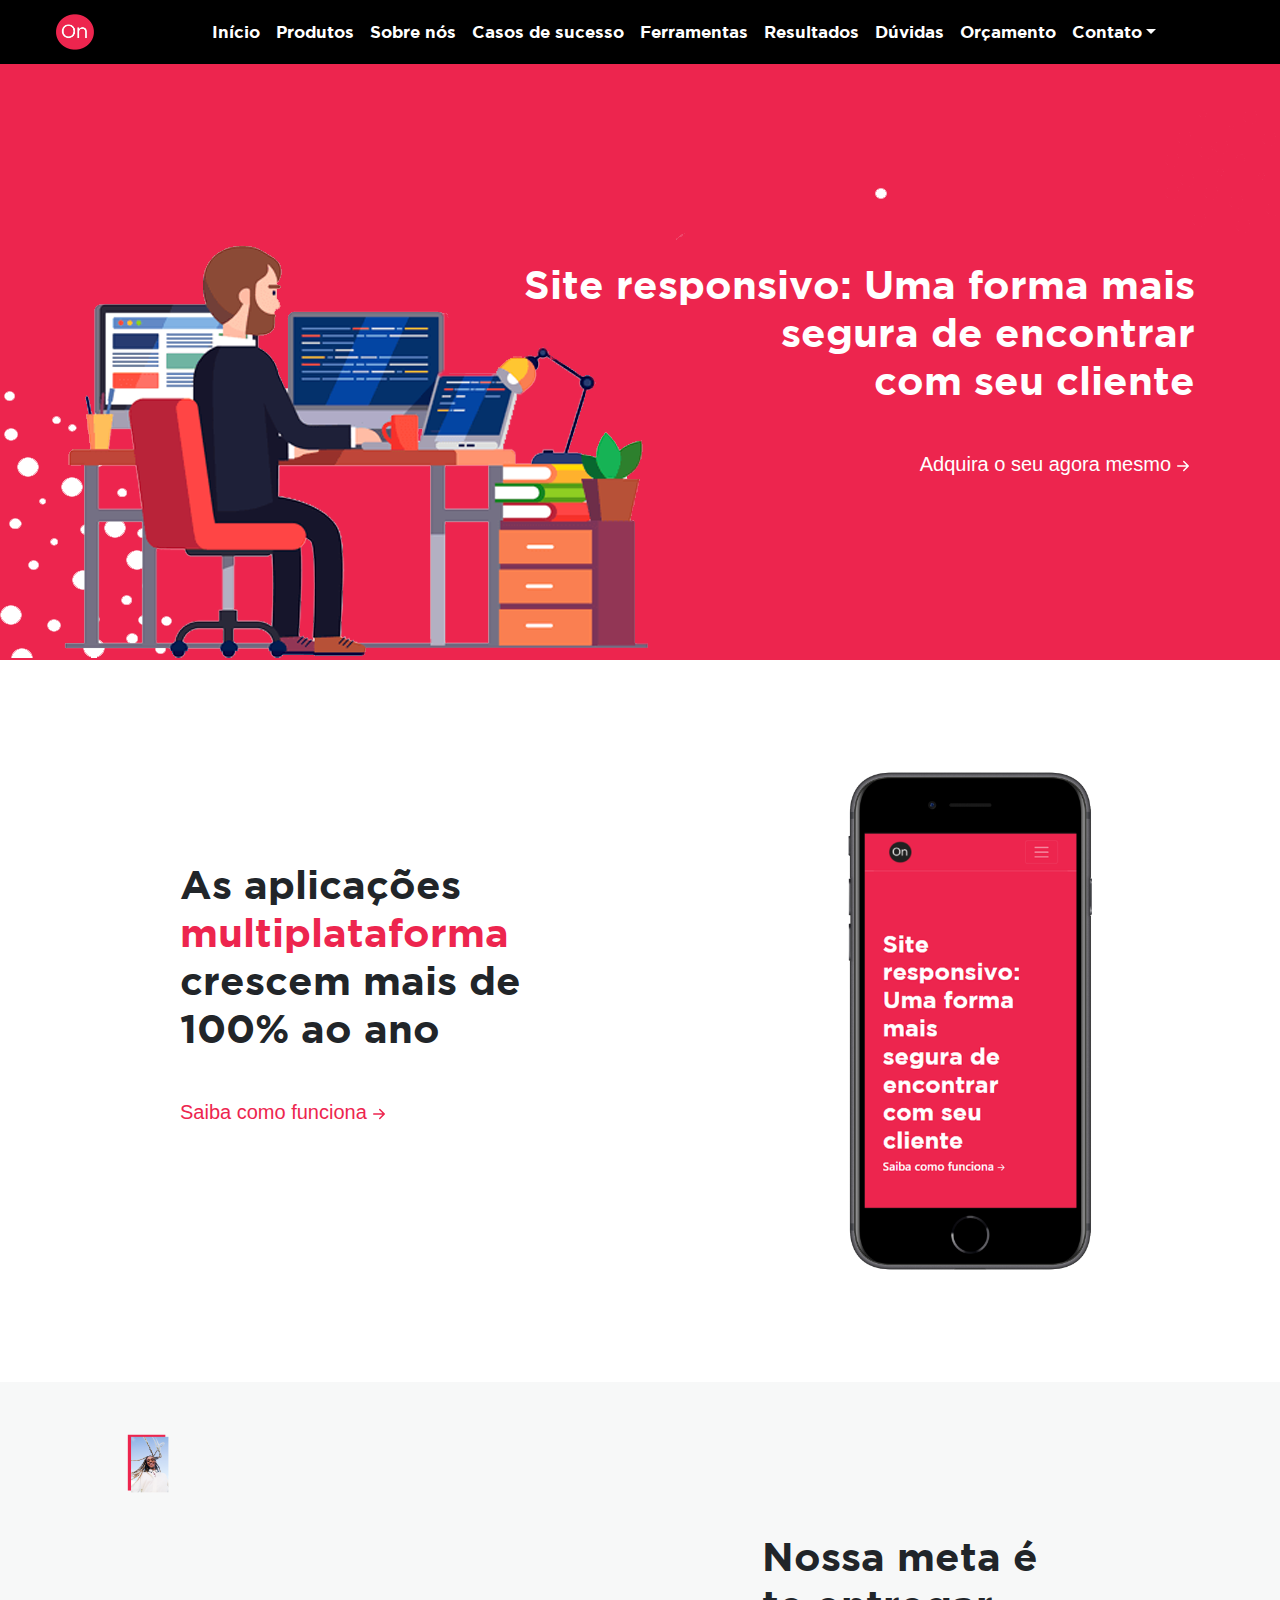
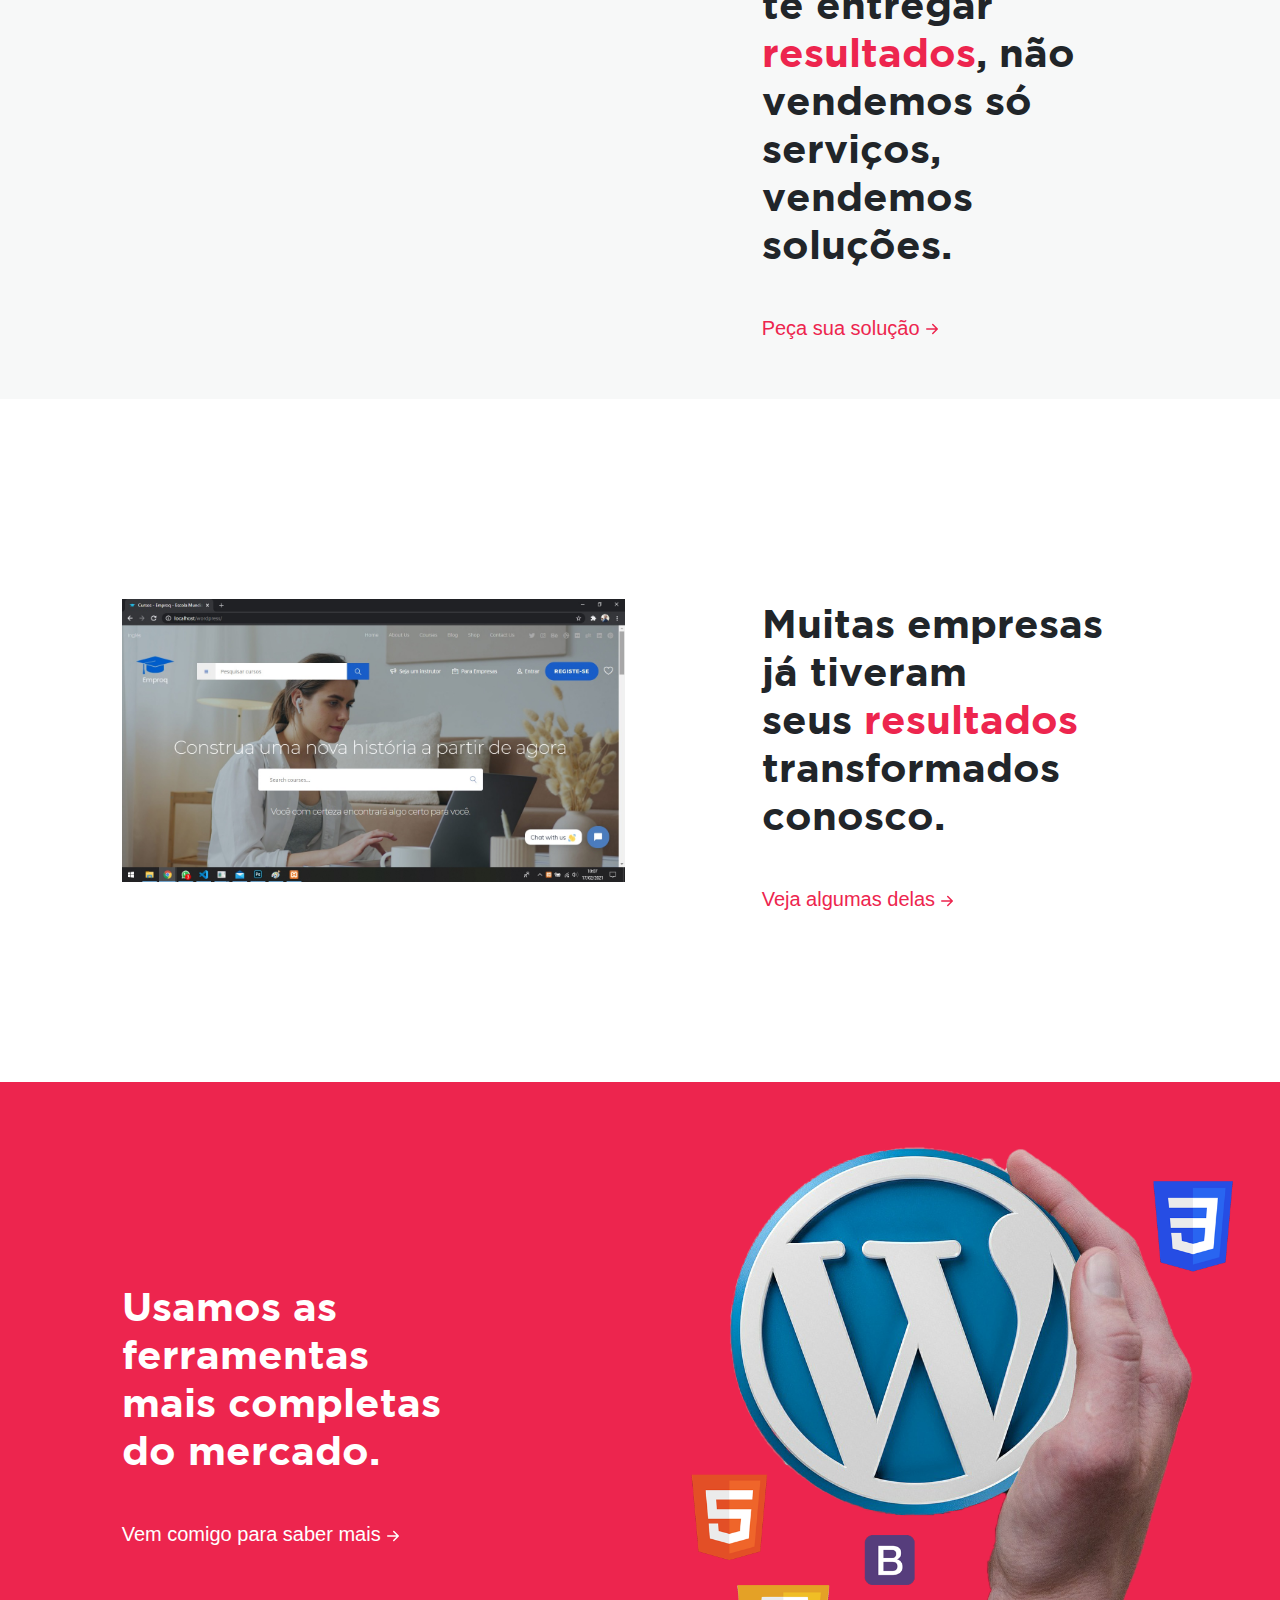
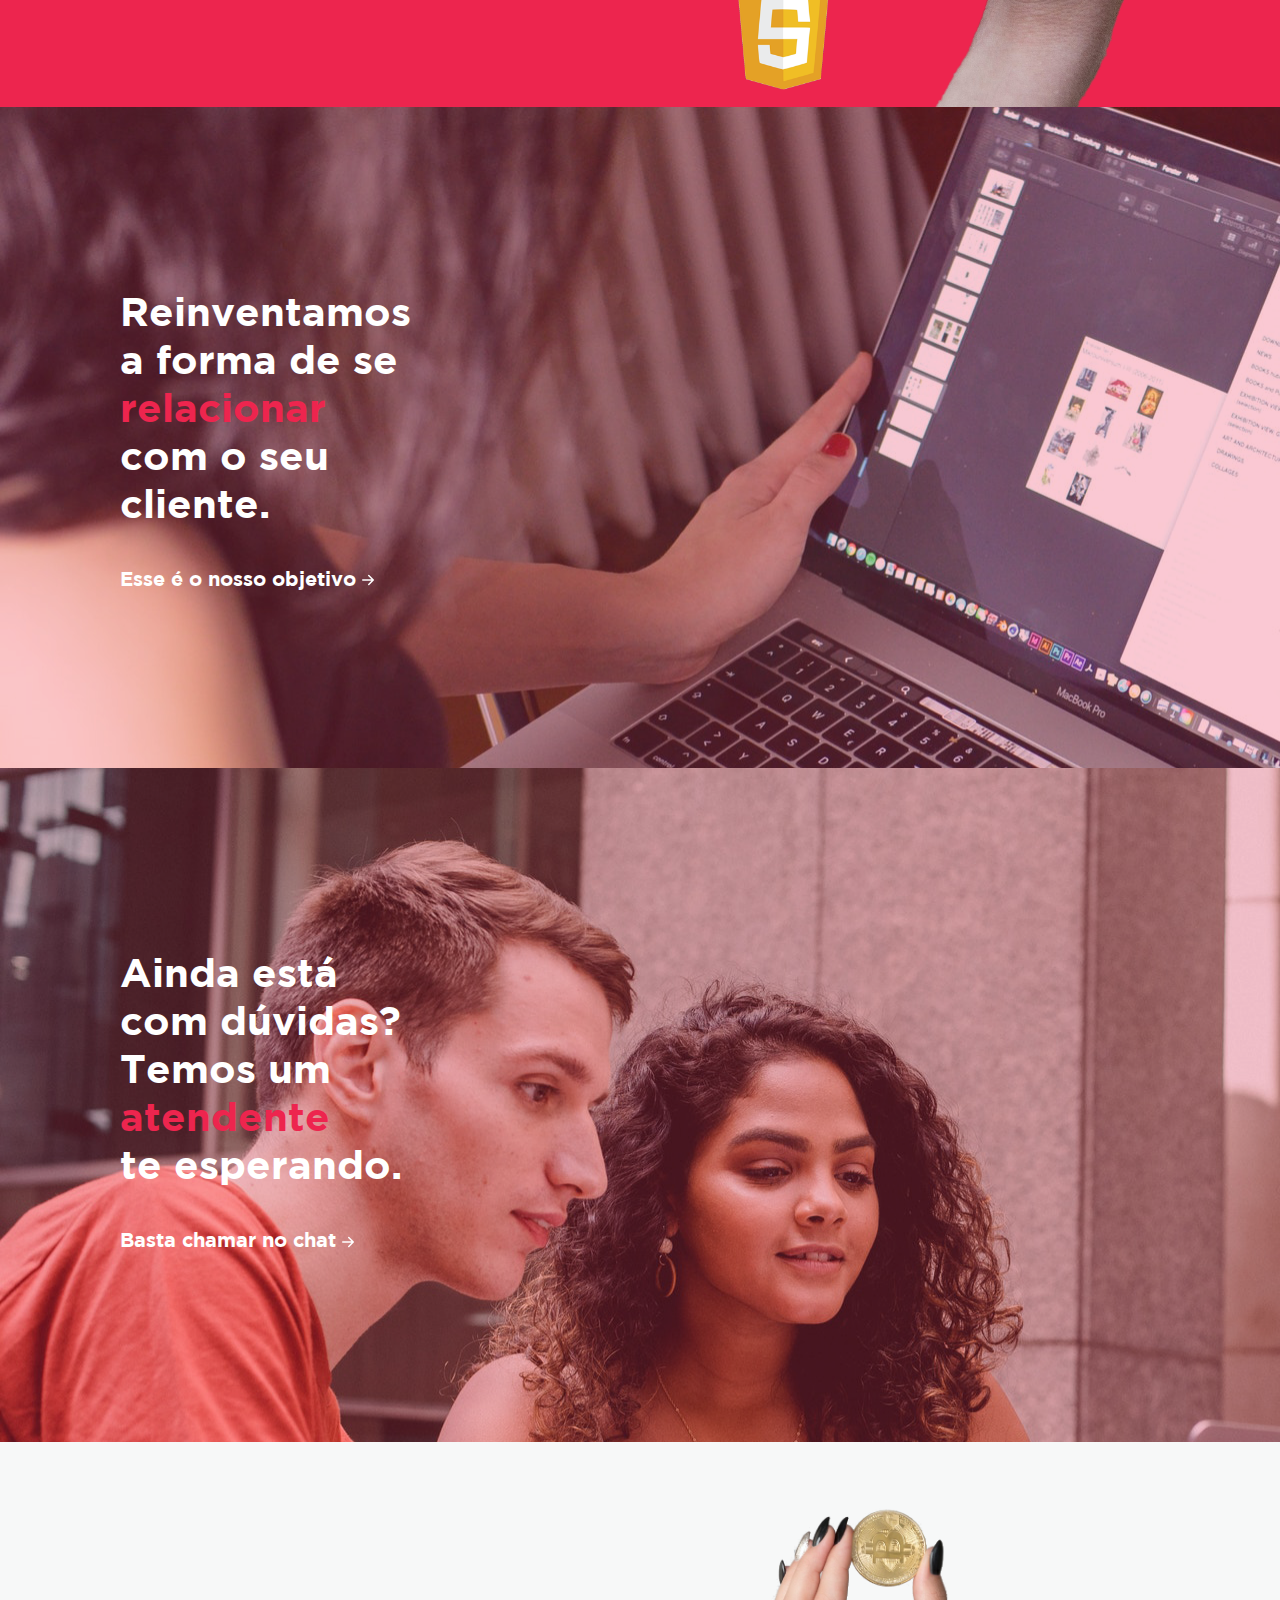
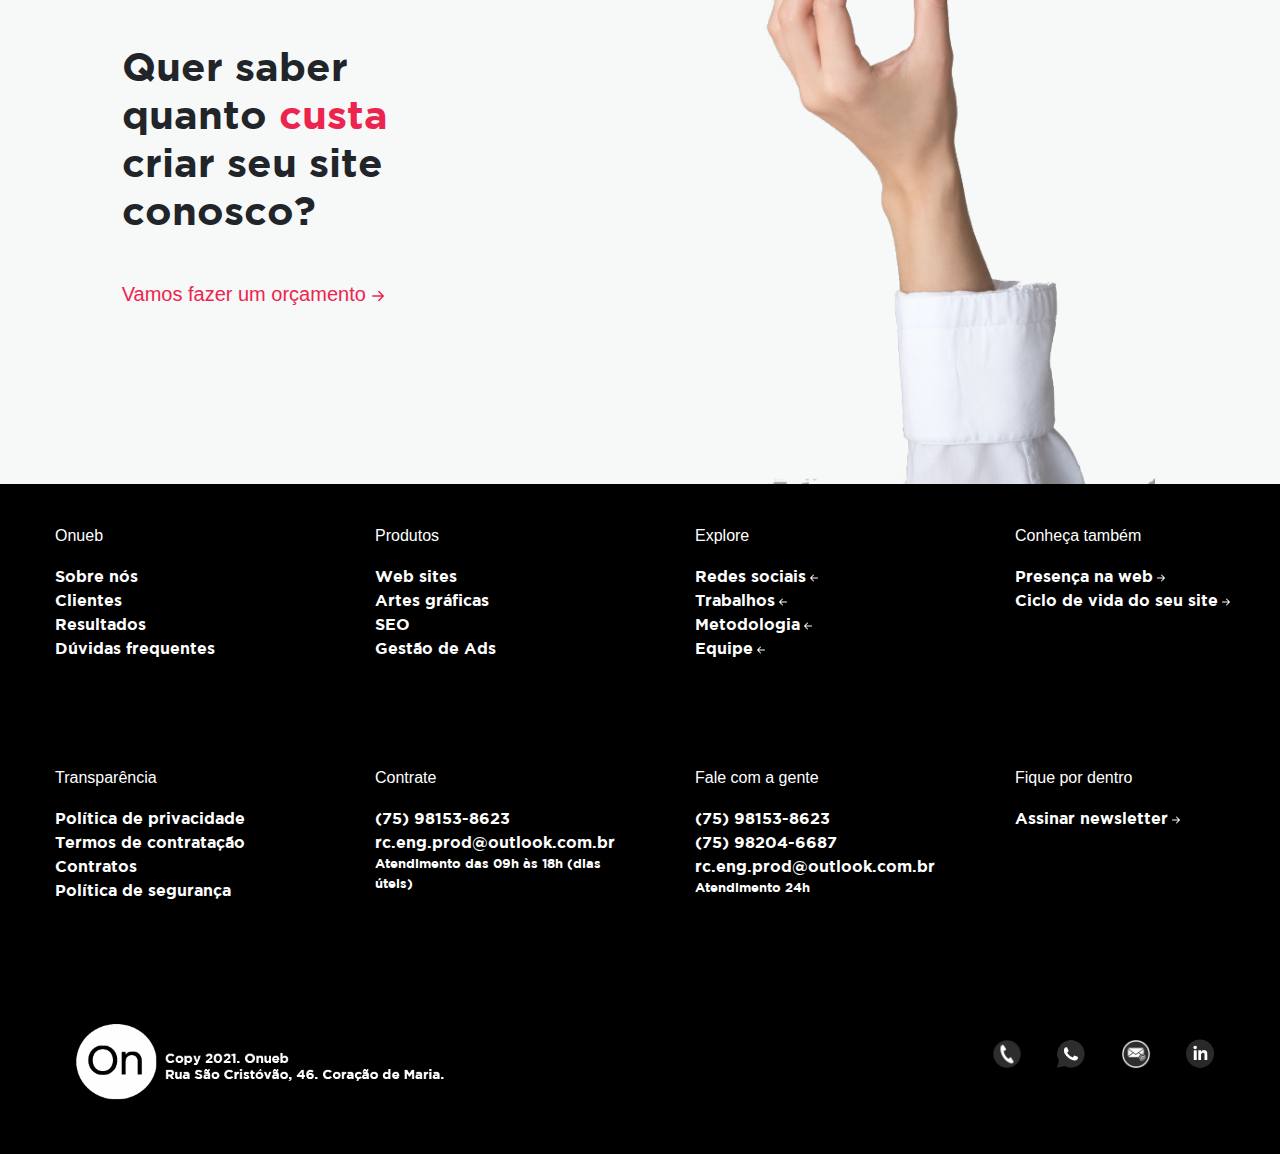
==== index.html @ 43d62073 "atua" ====
<!DOCTYPE html>
<html lang="pt-br">
<head>
        <title>Onueb</title>
        <link rel=icon href="imagens/fav.png" sizes="15x15"  type="image/png">
        <meta charset="utf-8">
        <!--Mobile-->
        <meta name="viewport" content="width=device-width, initial-scale=1">

        <!-- Latest compiled and minified CSS -->
        <link rel="stylesheet" href="https://maxcdn.bootstrapcdn.com/bootstrap/4.5.2/css/bootstrap.min.css">

        <!--For Font-Aswesome Icons-->
        <link rel="stylesheet" href="https://cdnj.cloudflare.com/ajax/libs/font-awesome/4.7.0/css/font-awesome.min.css">

        <!-- jQuery library -->
        <script src="https://ajax.googleapis.com/ajax/libs/jquery/3.5.1/jquery.min.js"></script>

        <!-- Popper JS -->
        <script src="https://cdnjs.cloudflare.com/ajax/libs/popper.js/1.16.0/umd/popper.min.js"></script>

        <!-- Latest compiled JavaScript -->
        <script src="https://maxcdn.bootstrapcdn.com/bootstrap/4.5.2/js/bootstrap.min.js"></script>

        <link rel="stylesheet" type="text/css" href="css/estilo.css">

        <script src="javascript/function.js"></script>
        
</head>
<header>
  <div id="divnav" class="container-fluid">
    <nav id="nav" class="navbar navbar-expand-sm fixed-top navbar-dark ">
        <a id="imglogo" class="navbar-brand" href="#"><img src="imagens/fav.png" width="38px" alt=""></a>
            <!--Recolhendo a barra. init-->
        <button class="navbar-toggler" type="button" data-toggle="collapse" data-target="#collapsibleNavbar">
            <span class="navbar-toggler-icon"></span>
          </button>
            <!--Recolhendo a barra. end-->
        <div class="collapse navbar-collapse" id="collapsibleNavbar">   
        <ul class="navbar-nav ml-auto" style="margin-right: 100px;">
                        <li id="link" class="nav-item active">
                          <a class="nav-link" href="index.html">Início</a>
                        </li>
                        <li class="nav-item ">
                          <a class="nav-link" href="#corpo2">Produtos</a>
                        </li>
                        <li class="nav-item">
                          <a class="nav-link" href="#meta">Sobre nós</a>
                        </li>
                        <li class="nav-item">
                          <a class="nav-link" href="#cases">Casos de sucesso</a>
                        </li>
                        <li class="nav-item">
                          <a class="nav-link" href="#ferramentas">Ferramentas</a>
                        </li>
                        <li class="nav-item">
                          <a class="nav-link" href="#corpo6">Resultados</a>
                        </li><li class="nav-item">
                          <a class="nav-link" href="#corpo7">Dúvidas</a>
                        </li>
                        <li class="nav-item">
                            <a class="nav-link" href="#corpo8">Orçamento</a>
                          </li>
                        <li class="nav-item dropdown">
                            <a class="nav-link dropdown-toggle" href="#" id="navbardrop" data-toggle="dropdown">Contato</a>
                            <div class="dropdown-menu">
                                <a class="dropdown-item" href="trabalhe.html" style="color: black;">Trabalhe Comigo</a>
                                <a class="dropdown-item" href="orcamento.html" style="color: black;">Faça um orçamento</a>
                                <a class="dropdown-item" href="newsletter.html" style="color: black;">Assinar Newsletter</a>
                            </div>
                        </li>
                      </ul> 
                   </div>
        </nav>
      </div>
</header>
<body>
  <div id="espaconav"></div>
<!--Corpo1-->
<div class="container-fluid" id="corpo1">
<div>
  <div class="container">
<h1>Site responsivo: Uma forma mais <br> segura de encontrar<br> com seu cliente</h1>
<a id="saiba" href="#"><h5 id="linkesc">Adquira o seu agora mesmo<svg xmlns="http://www.w3.org/2000/svg" width="24" height="24" fill="currentColor" class="bi bi-arrow-right-short" viewBox="0 0 16 16">
  <path fill-rule="evenodd" d="M4 8a.5.5 0 0 1 .5-.5h5.793L8.146 5.354a.5.5 0 1 1 .708-.708l3 3a.5.5 0 0 1 0 .708l-3 3a.5.5 0 0 1-.708-.708L10.293 8.5H4.5A.5.5 0 0 1 4 8z"/>
</svg></h5></a>
</div>
</div>
</div>
<!---corpo2-->
<div id="corpo2" class="container">
  <div class="row">
  <div class="col-sm-1"></div>
  <div class="col-sm-7">
    <h1 id="corpo2" >As aplicações<br><span id="multi"> multiplataforma</span><br> crescem mais de<br>  100% ao ano</h1>
    <a id="adquira" href="#"><h5 id="linkesc">Saiba como funciona<svg xmlns="http://www.w3.org/2000/svg" width="24" height="24" fill="currentColor" class="bi bi-arrow-right-short" viewBox="0 0 16 16">
      <path fill-rule="evenodd" d="M4 8a.5.5 0 0 1 .5-.5h5.793L8.146 5.354a.5.5 0 1 1 .708-.708l3 3a.5.5 0 0 1 0 .708l-3 3a.5.5 0 0 1-.708-.708L10.293 8.5H4.5A.5.5 0 0 1 4 8z"/>
    </svg></h5></a>
  </div>
  <div class="col-sm-3">
  <img id="cel" src="imagens/celular.png" class="img-fluid"  width="250px" alt="">
</div>
  <div class="col-sm-1"></div>
</div>
</div>

<!--corpo3-->
<div id="corpo3" class="container-fluid">
  <div id="meta">
  </div>
  <div class="row">
    <div class="col-sm-1"></div>
    <div class="col-sm-5"><img src="imagens/mulher.png" class="img-fluid" width="50 0px" alt=""></div>
    <div class="col-sm-1"></div>
    <div class="col-sm-4"><h1 id="corpo3">Nossa meta é <br>te entregar<br><span id="multi">resultados</span>, não<br> vendemos só<br> serviços,<br>  vendemos<br> soluções.</h1>
    
      <a id="adquira" href="orcamento.html"><h5 id="linkesc">Peça sua solução<svg xmlns="http://www.w3.org/2000/svg" width="24" height="24" fill="currentColor" class="bi bi-arrow-right-short" viewBox="0 0 16 16">
        <path fill-rule="evenodd" d="M4 8a.5.5 0 0 1 .5-.5h5.793L8.146 5.354a.5.5 0 1 1 .708-.708l3 3a.5.5 0 0 1 0 .708l-3 3a.5.5 0 0 1-.708-.708L10.293 8.5H4.5A.5.5 0 0 1 4 8z"/>
      </svg></h5></a></div>

    <div class="col-sm-1"></div>
  </div>

</div>

<!---Corpo4-->
<div id="cases" class="container-fluid">
  <div class="row">
    <div class="col-sm-1"></div>
    <div class="col-sm-5"><img id="site1" src="imagens/site3.jpg" class="img-fluid" alt=""></div>
    <div class="col-sm-1"></div>
    <div class="col-sm-5"><h1 id="corpo3">Muitas empresas<br>já tiveram<br>seus <span id="multi">resultados</span><br> transformados<br> conosco.<br></h1>
    
      <a id="adquira" href="#"><h5 id="linkesc">Veja algumas delas<svg xmlns="http://www.w3.org/2000/svg" width="24" height="24" fill="currentColor" class="bi bi-arrow-right-short" viewBox="0 0 16 16">
        <path fill-rule="evenodd" d="M4 8a.5.5 0 0 1 .5-.5h5.793L8.146 5.354a.5.5 0 1 1 .708-.708l3 3a.5.5 0 0 1 0 .708l-3 3a.5.5 0 0 1-.708-.708L10.293 8.5H4.5A.5.5 0 0 1 4 8z"/>
      </svg></h5></a></div>
    
  </div>
</div>

<!---Corpo5-->

<div id="ferramentas" class="container-fluid">
  <div class="row">
    <div class="col-sm-1"></div>
    <div class="col-sm-4"><h1 id="ferr">Usamos as<br>ferramentas<br>mais <span id="completas">completas</span><br> do mercado.<br> </h1>
    
      <a id="conhecer" href="#"><h5 id="linkesc">Vem comigo para saber mais<svg xmlns="http://www.w3.org/2000/svg" width="24" height="24" fill="currentColor" class="bi bi-arrow-right-short" viewBox="0 0 16 16">
        <path fill-rule="evenodd" d="M4 8a.5.5 0 0 1 .5-.5h5.793L8.146 5.354a.5.5 0 1 1 .708-.708l3 3a.5.5 0 0 1 0 .708l-3 3a.5.5 0 0 1-.708-.708L10.293 8.5H4.5A.5.5 0 0 1 4 8z"/>
      </svg></h5></a></div>
    <div class="col-sm-1"></div>
    <div class="col-sm-6"><img id="word" src="imagens/wordpress.png" class="img-fluid" alt=""></div>
  </div>
</div>

<!--Corpo6-->
<div id="corpo6" class="container-fluid">
  <div class="col-sm-3"></div>
    <div class="col-sm-4"><h1 id="rec">Reinventamos<br>a forma de se<br> <span id="rel">relacionar</span><br> com o seu<br>cliente. <br>
      <a  id="conhecer" href="#"><h5 id="linkesc">Esse é o nosso objetivo<svg xmlns="http://www.w3.org/2000/svg" width="24" height="24" fill="currentColor" class="bi bi-arrow-right-short" viewBox="0 0 16 16">
        <path fill-rule="evenodd" d="M4 8a.5.5 0 0 1 .5-.5h5.793L8.146 5.354a.5.5 0 1 1 .708-.708l3 3a.5.5 0 0 1 0 .708l-3 3a.5.5 0 0 1-.708-.708L10.293 8.5H4.5A.5.5 0 0 1 4 8z"/>
      </svg></h5></a></h1></div>
     <div class="col-sm-1"></div>
      <div class="col-sm-4"></div>

</div>

<!---Corpo7-->
<div id="corpo7" class="container-fluid">
  <div class="col-sm-3"></div>
    <div class="col-sm-4"><h1 id="rec">Ainda está<br>com dúvidas?<br>Temos um <span id="rel">atendente</span><br> te esperando.<br>
      <a  id="conhecer" href="#"><h5 id="linkesc">Basta chamar no chat<svg xmlns="http://www.w3.org/2000/svg" width="24" height="24" fill="currentColor" class="bi bi-arrow-right-short" viewBox="0 0 16 16">
        <path fill-rule="evenodd" d="M4 8a.5.5 0 0 1 .5-.5h5.793L8.146 5.354a.5.5 0 1 1 .708-.708l3 3a.5.5 0 0 1 0 .708l-3 3a.5.5 0 0 1-.708-.708L10.293 8.5H4.5A.5.5 0 0 1 4 8z"/>
      </svg></h5></a></h1></div>
     <div class="col-sm-1"></div>
      <div class="col-sm-4"></div>

</div>

<!--corpo8-->
<div id="corpo8" class="container-fluid">
  <div class="row">
  <div class="col-sm-1"></div>
  <div class="col-sm-5">
    <h1 id="corpo2">Quer saber<br>quanto <span id="multi"> custa</span><br> criar seu site<br>  conosco?</h1>
    <a id="adquira" href="orcam.html"><h5 id="linkesc">Vamos fazer um orçamento<svg xmlns="http://www.w3.org/2000/svg" width="24" height="24" fill="currentColor" class="bi bi-arrow-right-short" viewBox="0 0 16 16">
      <path fill-rule="evenodd" d="M4 8a.5.5 0 0 1 .5-.5h5.793L8.146 5.354a.5.5 0 1 1 .708-.708l3 3a.5.5 0 0 1 0 .708l-3 3a.5.5 0 0 1-.708-.708L10.293 8.5H4.5A.5.5 0 0 1 4 8z"/>
    </svg></h5></a>
  </div>
  <div class="col-sm-5">
  <img id="orc" src="imagens/orcamento.png" class="img-fluid" width="500px" alt="">
</div>
  <div class="col-sm-1"></div>
</div>
</div>

<!---Footer-->
<div id="list1" class="container-fluid">
  <div class="row">
    <div class="col-sm-3">
      <p>Onueb</p>
      <ul id="listfooter">
        <li>Sobre nós</li>
        <li>Clientes</li>
        <li>Resultados</li>
        <li>Dúvidas frequentes</li>
      </ul>
    </div>
    <div class="col-sm-3">
      <p>Produtos</p>
      <ul id="listfooter">
        <li>Web sites</li>
        <li>Artes gráficas</li>
        <li>SEO</li>
        <li>Gestão de Ads</li>
      </ul>
    </div>
    <div class="col-sm-3">
      <p>Explore</p>
      <ul id="listfooter">
        <li>Redes sociais<svg xmlns="http://www.w3.org/2000/svg" width="16" height="16" fill="currentColor" class="bi bi-arrow-left-short" viewBox="0 0 16 16">
          <path fill-rule="evenodd" d="M12 8a.5.5 0 0 1-.5.5H5.707l2.147 2.146a.5.5 0 0 1-.708.708l-3-3a.5.5 0 0 1 0-.708l3-3a.5.5 0 1 1 .708.708L5.707 7.5H11.5a.5.5 0 0 1 .5.5z"/>
        </svg></li>
        <li>Trabalhos<svg xmlns="http://www.w3.org/2000/svg" width="16" height="16" fill="currentColor" class="bi bi-arrow-left-short" viewBox="0 0 16 16">
          <path fill-rule="evenodd" d="M12 8a.5.5 0 0 1-.5.5H5.707l2.147 2.146a.5.5 0 0 1-.708.708l-3-3a.5.5 0 0 1 0-.708l3-3a.5.5 0 1 1 .708.708L5.707 7.5H11.5a.5.5 0 0 1 .5.5z"/>
        </svg></li>
        <li>Metodologia<svg xmlns="http://www.w3.org/2000/svg" width="16" height="16" fill="currentColor" class="bi bi-arrow-left-short" viewBox="0 0 16 16">
          <path fill-rule="evenodd" d="M12 8a.5.5 0 0 1-.5.5H5.707l2.147 2.146a.5.5 0 0 1-.708.708l-3-3a.5.5 0 0 1 0-.708l3-3a.5.5 0 1 1 .708.708L5.707 7.5H11.5a.5.5 0 0 1 .5.5z"/>
        </svg></li>
        <li>Equipe<svg xmlns="http://www.w3.org/2000/svg" width="16" height="16" fill="currentColor" class="bi bi-arrow-left-short" viewBox="0 0 16 16">
          <path fill-rule="evenodd" d="M12 8a.5.5 0 0 1-.5.5H5.707l2.147 2.146a.5.5 0 0 1-.708.708l-3-3a.5.5 0 0 1 0-.708l3-3a.5.5 0 1 1 .708.708L5.707 7.5H11.5a.5.5 0 0 1 .5.5z"/>
        </svg></li>
      </ul>
    </div>
    <div class="col-sm-3">
      <p>Conheça também</p>
      <ul id="listfooter">
        <li>Presença na web<svg xmlns="http://www.w3.org/2000/svg" width="16" height="16" fill="currentColor" class="bi bi-arrow-right-short" viewBox="0 0 16 16">
          <path fill-rule="evenodd" d="M4 8a.5.5 0 0 1 .5-.5h5.793L8.146 5.354a.5.5 0 1 1 .708-.708l3 3a.5.5 0 0 1 0 .708l-3 3a.5.5 0 0 1-.708-.708L10.293 8.5H4.5A.5.5 0 0 1 4 8z"/>
        </svg></li>
        <li>Ciclo de vida do seu site<svg xmlns="http://www.w3.org/2000/svg" width="16" height="16" fill="currentColor" class="bi bi-arrow-right-short" viewBox="0 0 16 16">
          <path fill-rule="evenodd" d="M4 8a.5.5 0 0 1 .5-.5h5.793L8.146 5.354a.5.5 0 1 1 .708-.708l3 3a.5.5 0 0 1 0 .708l-3 3a.5.5 0 0 1-.708-.708L10.293 8.5H4.5A.5.5 0 0 1 4 8z"/>
        </svg></li>

      </ul>
    </div>
  </div>
</div>

<div id="list1" class="container-fluid">
  <div class="row">
    <div class="col-sm-3">
      <p>Transparência</p>
      <ul id="listfooter">
        <li>Política de privacidade</li>
        <li>Termos de contratação</li>
        <li>Contratos</li>
        <li>Política de segurança</li>
      </ul>
    </div>
    <div class="col-sm-3">
      <p>Contrate</p>
      <ul id="listfooter">
        <li>(75) 98153-8623</li>
        <li>rc.eng.prod@outlook.com.br</li>
        <li id="atendimento">Atendimento das 09h às 18h (dias úteis)</li>

      </ul>
    </div>
    <div class="col-sm-3">
      <p>Fale com a gente</p>
      <ul id="listfooter">
        <li>(75) 98153-8623</li>
        <li>(75) 98204-6687</li>
        <li>rc.eng.prod@outlook.com.br</li>
        <li id="atendimento">Atendimento 24h</li>
      </ul>
    </div>
    <div class="col-sm-3">
      <p>Fique por dentro</p>
      <ul id="listfooter">
        <li>Assinar newsletter<svg xmlns="http://www.w3.org/2000/svg" width="16" height="16" fill="currentColor" class="bi bi-arrow-right-short" viewBox="0 0 16 16">
          <path fill-rule="evenodd" d="M4 8a.5.5 0 0 1 .5-.5h5.793L8.146 5.354a.5.5 0 1 1 .708-.708l3 3a.5.5 0 0 1 0 .708l-3 3a.5.5 0 0 1-.708-.708L10.293 8.5H4.5A.5.5 0 0 1 4 8z"/>
        </svg></li>
      </ul>
    </div>
  </div>
</div>
<div style="height: 0.2px;"></div>

<div id="copy" class="container-fluid">
  <div class="row">
  <div class="col-sm-6">
  <img id="logof" src="imagens/logof.png" class="img-fluid" width="400px" alt="">
  </div>
  <div id="redes" class="col-sm-6">
    <img src="imagens/telefone.png" class="img-fluid" width="30px" alt="">
    <img src="imagens/whats.png" class="img-fluid" width="30px" alt="">
    <img src="imagens/email.png" class="img-fluid" width="30px" alt="">
    <img id="linked" src="imagens/linked.png" class="img-fluid" width="30px" alt="">
  </div>
</div>
</div>

</body>
</html>
---- css/estilo.css ----
@font-face {
    font-family: GOTHAM;
     src: url(../fonte/GOTHAM.TTF);
 }

 h2{
     font-family: GOTHAM;
 }
 h1{
     font-family: GOTHAM;
 }

 li{
     font-family: GOTHAM;
     list-style-type: none;
 }

 @media (min-width: 1001px){

body{
    margin-top: 60px;
}

#divnav{
    background-color: #000000;
}

nav{
    background-color: #000000;
}

#nav a{
    color:white;
    font-size: 17px;
    font-family: GOTHAM;
}

a#imglogo{
    padding-left: 40px;
}

#corpo1{
    background-image: url(../imagens/capa.png);
    width: 100%;
    height: 100%;
    background-color: #ED254E;
    background-repeat: no-repeat;
}

div #seta{
    text-align: center;
    padding-top: 200px;
}

#corpo1 h1 {
    text-align: right;
    padding-top: 200px;
    color:white;
    font-family: GOTHAM;
}

#corpo1 h5 {
    text-align: right;
    color: white;
}

#corpo1{
    height: 600px;
}

a#saiba{
    text-decoration: none;
}

h1#corpo2{
    margin-top: 200px;
}

img#cel{
    padding-top: 100px;
    padding-bottom: 100px;
}

span#multi{
    color: #ED254E;
}

a#adquira{
    text-decoration: none;
    color: #ED254E;
}

div#meta{
    text-align: center;
    padding-top: 50px;
}

div#corpo3{
    background-color: rgba(230, 231, 231, 0.300);
    padding-bottom: 50px;
}

h1#corpo3{
    margin-top: 100px;
}

img#site1{
    margin-top: 100px;
    margin-bottom: 100px;
}

div#cases{
    padding-top: 100px;
    padding-bottom: 100px;
}

#ferramentas{
    background-color: #ED254E;
}

h1#ferr{
    color: white;
    margin-top: 200px;
}

a#conhecer{
    color: white;
    padding-top: 5px;
}

img#word{
    padding-top: 40px;
}

div#corpo6{
    background-image: url(../imagens/usuario.png);
    width: 100%;
}

h1#rec{
    padding-top: 180px;
    padding-bottom: 180px;
    color: white;
    padding-left: 90px;
}

span#rel{
    color: #ED254E;
}

h5#linkesc{
    padding-top: 40px;
}

div#corpo7{
    background-image: url(../imagens/duv.png);
    width: 100%;
    margin-top: -20px;
    margin-bottom: -8px;
}


/*orçamento*/
div#newsletter{
    text-align: center;
}

div#comp {
    margin-top: 100px;
    margin-bottom: -25px;
}

h1#newsletter{
    margin-top: 30px
}

div#newsletter img{
    margin-top: 50px;
}

/*orçamento*/

img#orc{
    padding-top: 10px;
}

#corpo8{
    background-color: rgba(230, 231, 231, 0.300);
}

div#list1{
    background-color: black;
    color: white;
    padding-bottom: 50px;
}

div#list1 p{
    margin-left: 40px;
    margin-top: 40px;

}

li#atendimento{
    font-size: 13px;
}

div#copy{
    background-color: black;
    
}

img#logof{
    margin: 40px;
}

div#redes{
    text-align: right;
}

div#redes img{
    margin-left: 30px;
    margin-top: 70px;
}

img#linked{
    margin-right: 50px;
}


}



@media (max-width: 1000px){

    body{
        margin-top: 60px;
    }

    #divnav{
        background-color: #000000;
    }
    
    nav{
        background-color: #000000;
    }
    
    #nav a{
        color:white;
        font-size: 17px;
        font-family: GOTHAM;
    }
    
    a#imglogo{
        padding-left: 10px;
    }
    
    #corpo1{
        
        width: 100%;
        height: 100%;
        background-color: #ED254E;
        background-repeat: no-repeat;
    }
    
    div #seta{
        text-align: center;
        padding-top: 200px;
    }
    
    #corpo1 h1 {
        padding-top: 100px;
        color:white;
        font-family: GOTHAM;
    }
    
    #corpo1 h5 {
        color: white;
        padding-bottom: 220px;
    }

    a#saiba{
        text-decoration: none;
    }

    #corpo2{
        text-align: center;
    }

    h1#corpo2{
        margin-top: 50px;
    }
    
    img#cel{
        padding-top: 50px;
    }
    
    span#multi{
        color: #ED254E;
    }
    
    a#adquira{
        text-decoration: none;
        color: #ED254E;
    }

    div#meta{
        text-align: center;
        padding-top: 50px;
    }
    
    div#corpo3{
        background-color: rgba(230, 231, 231, 0.300);
        padding-bottom: 50px;
    }
    
    h1#corpo3{
        margin-top: 100px;
    }
    
    img#site1{
        margin-top: 100px;
        margin-bottom: 100px;
    }
    
    div#cases{
        padding-top: 100px;
        padding-bottom: 100px;
    }
    
    #ferramentas{
        background-color: #ED254E;
    }
    
    h1#ferr{
        color: white;
        margin-top: 200px;
    }
    
    a#conhecer{
        color: white;
        padding-top: 5px;
    }
    
    img#word{
        padding-top: 40px;
    }
    
    div#corpo6{
        background-image: url(../imagens/usuario.png);
        width: 100%;
    }
    
    h1#rec{
        padding-top: 180px;
        padding-bottom: 180px;
        color: white;
    }
    
    span#rel{
        color: #ED254E;
    }
    
    h5#linkesc{
        padding-top: 40px;
    }
    
    div#corpo7{
        background-image: url(../imagens/duv.png);
        width: 100%;
        margin-top: -20px;
        margin-bottom: -20px;
    }

        /*orçamento*/
    div#newsletter{
        text-align: center;
    }

    div#comp {
        margin-top: 100px;
        margin-bottom: -25px;
    }

    h1#newsletter{
        margin-top: 30px
    }

    div#newsletter img{
        margin-top: 50px;
    }
    
    /*orçamento*/

img#orc{
    padding-top: 10px;
}

#corpo8{
    background-color: rgba(230, 231, 231, 0.300);
}

div#list1{
    background-color: black;
    color: white;
    padding-bottom: 50px;
}

div#list1 p{
    margin-left: 40px;
    margin-top: 40px;

}

li#atendimento{
    font-size: 13px;
}

div#copy{
    background-color: black;
    
}

img#logof{
    display: none;
}

div#redes{
    text-align: right;
}

div#redes img{
    margin-left: 30px;
    margin-top: 70px;
}

img#linked{
    margin-right: 50px;
}


}

@media (max-width: 350px){

    h1{
        font-size: 20px;
    }

    body{
        margin-top: 60px;
    }

    #divnav{
        background-color: #000000;
    }
    
    nav{
        background-color: #000000;
    }
    
    #nav a{
        color:white;
        font-size: 17px;
        font-family: GOTHAM;
    }
    
    a#imglogo{
        padding-left: 10px;
    }
    
    #corpo1{
        width: 100%;
        height: 100%;
        background-color: #ED254E;
        background-repeat: no-repeat;
        
    }
    
    div #seta{
        text-align: center;
        padding-top: 200px;
    }
    
    #corpo1 h1 {
        padding-top: 100px;
        color:white;
        font-family: GOTHAM;
        font-size: 24px;
    }
    
    #corpo1 h5 {
        color: white;
        padding-bottom: 100px;
        font-size: 16px;
    }  

    a#saiba{
        text-decoration: none;
    }

    #corpo2{
        text-align: center;
    }

    h1#corpo2{
        margin-top: 50px;
        font-size: 24px;
    }
    
    img#cel{
        padding-top: 50px;
    }
    
    span#multi{
        color: #ED254E;
    }
    
    a#adquira{
        text-decoration: none;
        color: #ED254E;
    }
    
    div#meta{
        text-align: center;
        padding-top: 50px;
    }
    
    div#corpo3{
        background-color: rgba(230, 231, 231, 0.300);
        padding-bottom: 50px;
    }
    
    h1#corpo3{
        margin-top: 100px;
    }
    
    img#site1{
        margin-top: 100px;
        margin-bottom: 100px;
    }
    
    div#cases{
        padding-top: 100px;
        padding-bottom: 100px;
    }
    
    #ferramentas{
        background-color: #ED254E;
    }
    
    h1#ferr{
        color: white;
        margin-top: 200px;
    }
    
    a#conhecer{
        color: white;
        padding-top: 5px;
    }
    
    
    img#word{
        padding-top: 40px;
    }
    
    div#corpo6{
        background-image: url(../imagens/usuario.png);
        width: 100%;
    }
    
    h1#rec{
        padding-top: 180px;
        padding-bottom: 180px;
        color: white;
    }
    
    span#rel{
        color: #ED254E;
    }
    
    h5#linkesc{
        padding-top: 40px;
    }
    
    div#corpo7{
        background-image: url(../imagens/duv.png);
        width: 100%;
        margin-top: -20px;
        margin-bottom: -20px;
    }

        /*orçamento*/
    div#newsletter{
        text-align: center;
    }

    div#comp {
        margin-top: 100px;
        margin-bottom: -25px;
    }

    h1#newsletter{
        margin-top: 30px
    }

    div#newsletter img{
        margin-top: 50px;
    }

    /*orçamento*/

img#orc{
    padding-top: 10px;
}

#corpo8{
    background-color: rgba(230, 231, 231, 0.300);
}

div#list1{
    background-color: black;
    color: white;
    padding-bottom: 50px;
}

div#list1 p{
    margin-left: 10px;
    margin-top: 40px;

}

li#atendimento{
    font-size: 13px;
}

ul#listfooter li{
    margin-left: -30px;
}

div#copy{
    background-color: black;
    
}

img#logof{
    display: none;
}

div#redes{
    text-align: right;
}

div#redes img{
    margin-left: 30px;
    margin-top: 70px;
}

img#linked{
    margin-right: 50px;
}



}



@media (max-width: 280px){

    h1{
        font-size: 24px;
    }

    body{
        margin-top: 60px;
    }

    #divnav{
        background-color: #000000;
    }
    
    nav{
        background-color: #000000;
    }
    
    #nav a{
        color:white;
        font-size: 17px;
        font-family: GOTHAM;
    }
    
    a#imglogo{
        padding-left: 10px;
    }
    
    #corpo1{
        width: 100%;
        height: 100%;
        background-color: #ED254E;
        background-repeat: no-repeat;
        
    }
    
    div #seta{
        text-align: center;
        padding-top: 200px;
    }
    
    #corpo1 h1 {
        padding-top: 100px;
        color:white;
        font-family: GOTHAM;
        font-size: 24px;
    }
    
    #corpo1 h5 {
        color: white;
        padding-bottom: 100px;
        font-size: 16px;
    }  

    a#saiba{
        text-decoration: none;
    }

    #corpo2{
        text-align: center;
    }

    h1#corpo2{
        margin-top: 50px;
        font-size: 24px;
    }
    
    img#cel{
        padding-top: 50px;
    }
    
    span#multi{
        color: #ED254E;
    }
    
    a#adquira{
        text-decoration: none;
        color: #ED254E;
    }
    
    div#meta{
        text-align: center;
        padding-top: 50px;
    }
    
    div#corpo3{
        background-color: rgba(230, 231, 231, 0.300);
        padding-bottom: 50px;
    }
    
    h1#corpo3{
        margin-top: 100px;
    }
    
    img#site1{
        margin-top: 100px;
        margin-bottom: 100px;
    }
    
    div#cases{
        padding-top: 100px;
        padding-bottom: 100px;
    }
    
    #ferramentas{
        background-color: #ED254E;
    }
    
    h1#ferr{
        color: white;
        margin-top: 200px;
    }
    
    a#conhecer{
        color: white;
        padding-top: 5px;
    }
    
    
    img#word{
        padding-top: 40px;
    }
    
    div#corpo6{
        background-image: url(../imagens/usuario.png);
        width: 100%;
    }
    
    h1#rec{
        padding-top: 180px;
        padding-bottom: 180px;
        color: white;
    }
    
    span#rel{
        color: #ED254E;
    }
    
    h5#linkesc{
        padding-top: 40px;
    }
    
    div#corpo7{
        background-image: url(../imagens/duv.png);
        width: 100%;
        margin-top: -20px;
        margin-bottom: -20px;
    }

        /*orçamento*/
    div#newsletter{
        text-align: center;
    }

    div#comp {
        margin-top: 100px;
        margin-bottom: -25px;
    }

    h1#newsletter{
        margin-top: 30px
    }

    div#newsletter img{
        margin-top: 50px;
    }

    /*orçamento*/

img#orc{
    padding-top: 10px;
}

#corpo8{
    background-color: rgba(230, 231, 231, 0.300);
}

div#list1{
    background-color: black;
    color: white;
    padding-bottom: 50px;
}

div#list1 p{
    margin-left: 10px;
    margin-top: 40px;

}

li#atendimento{
    font-size: 13px;
}

ul#listfooter li{
    margin-left: -30px;
}

div#copy{
    background-color: black;
    
}

img#logof{
    display: none;
}

div#redes{
    text-align: right;
}

div#redes img{
    margin-left: 30px;
    margin-top: 70px;
}

img#linked{
    margin-right: 50px;
}



}
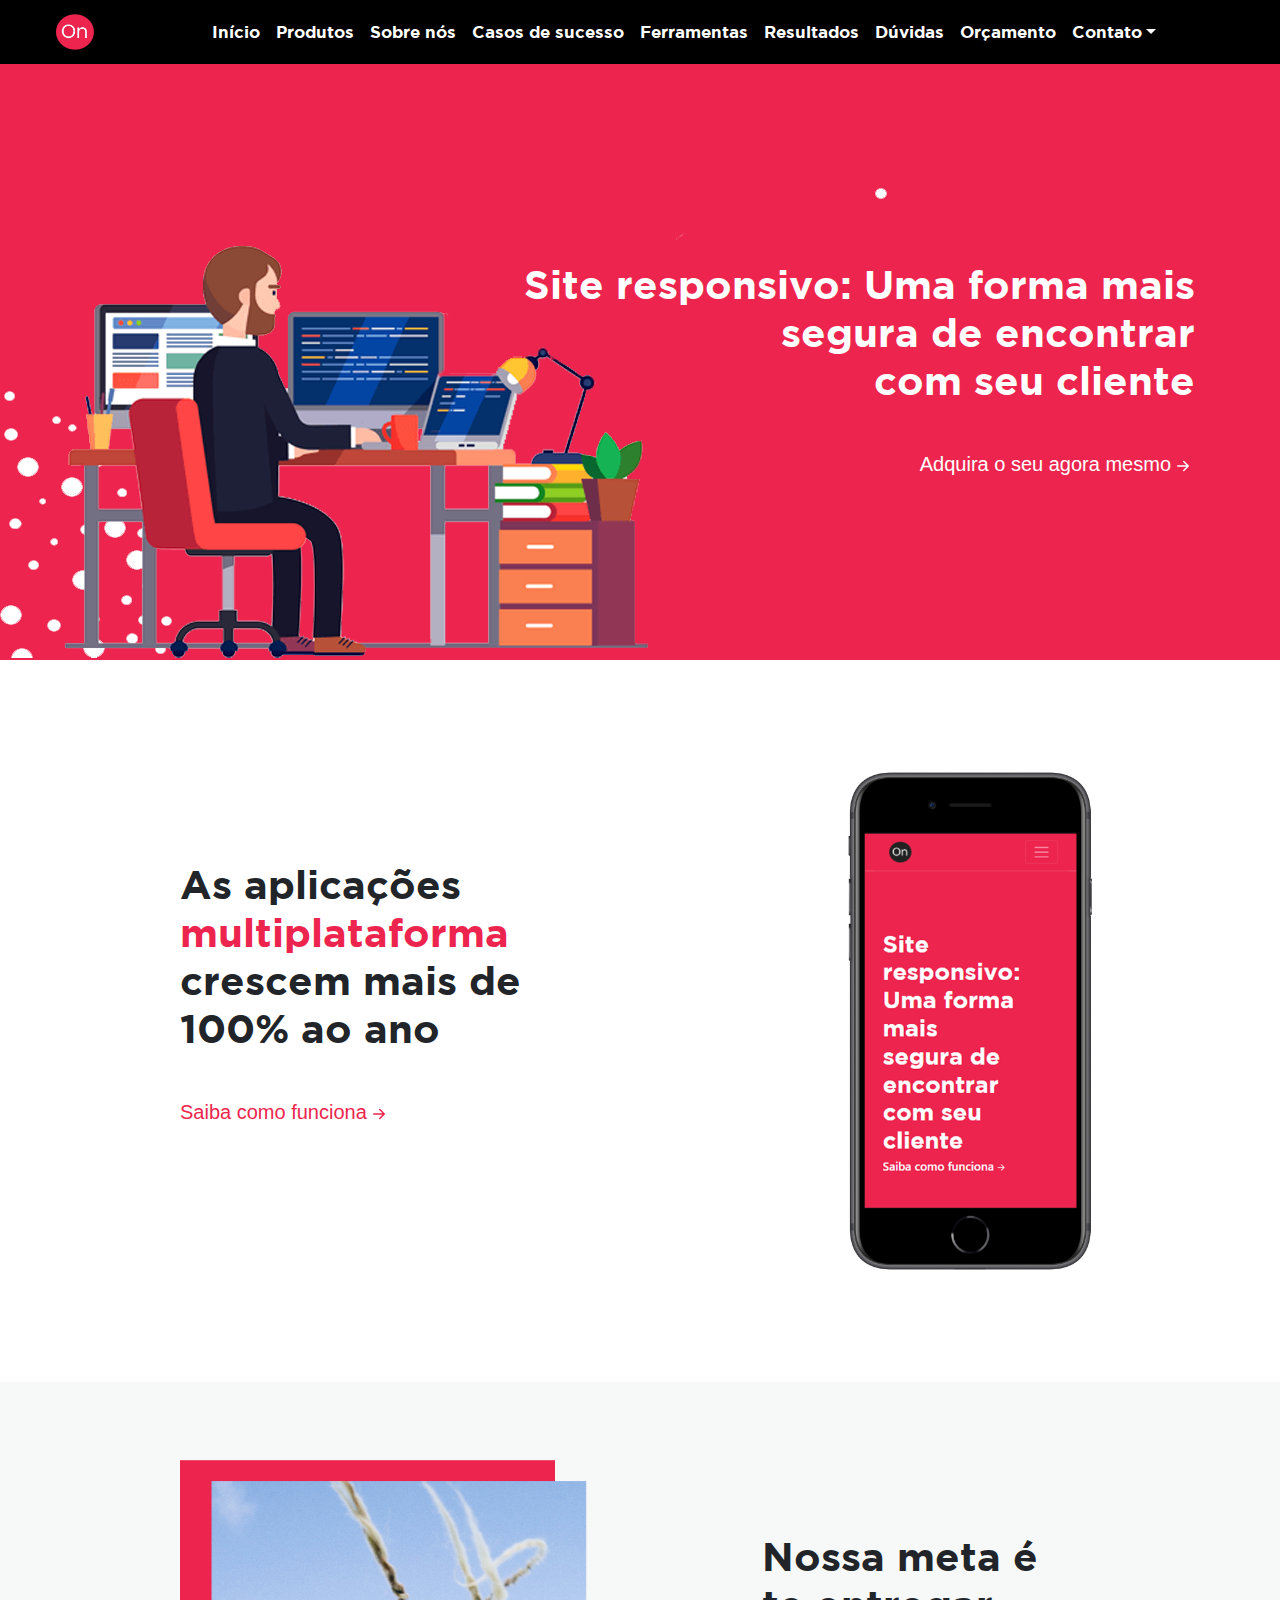
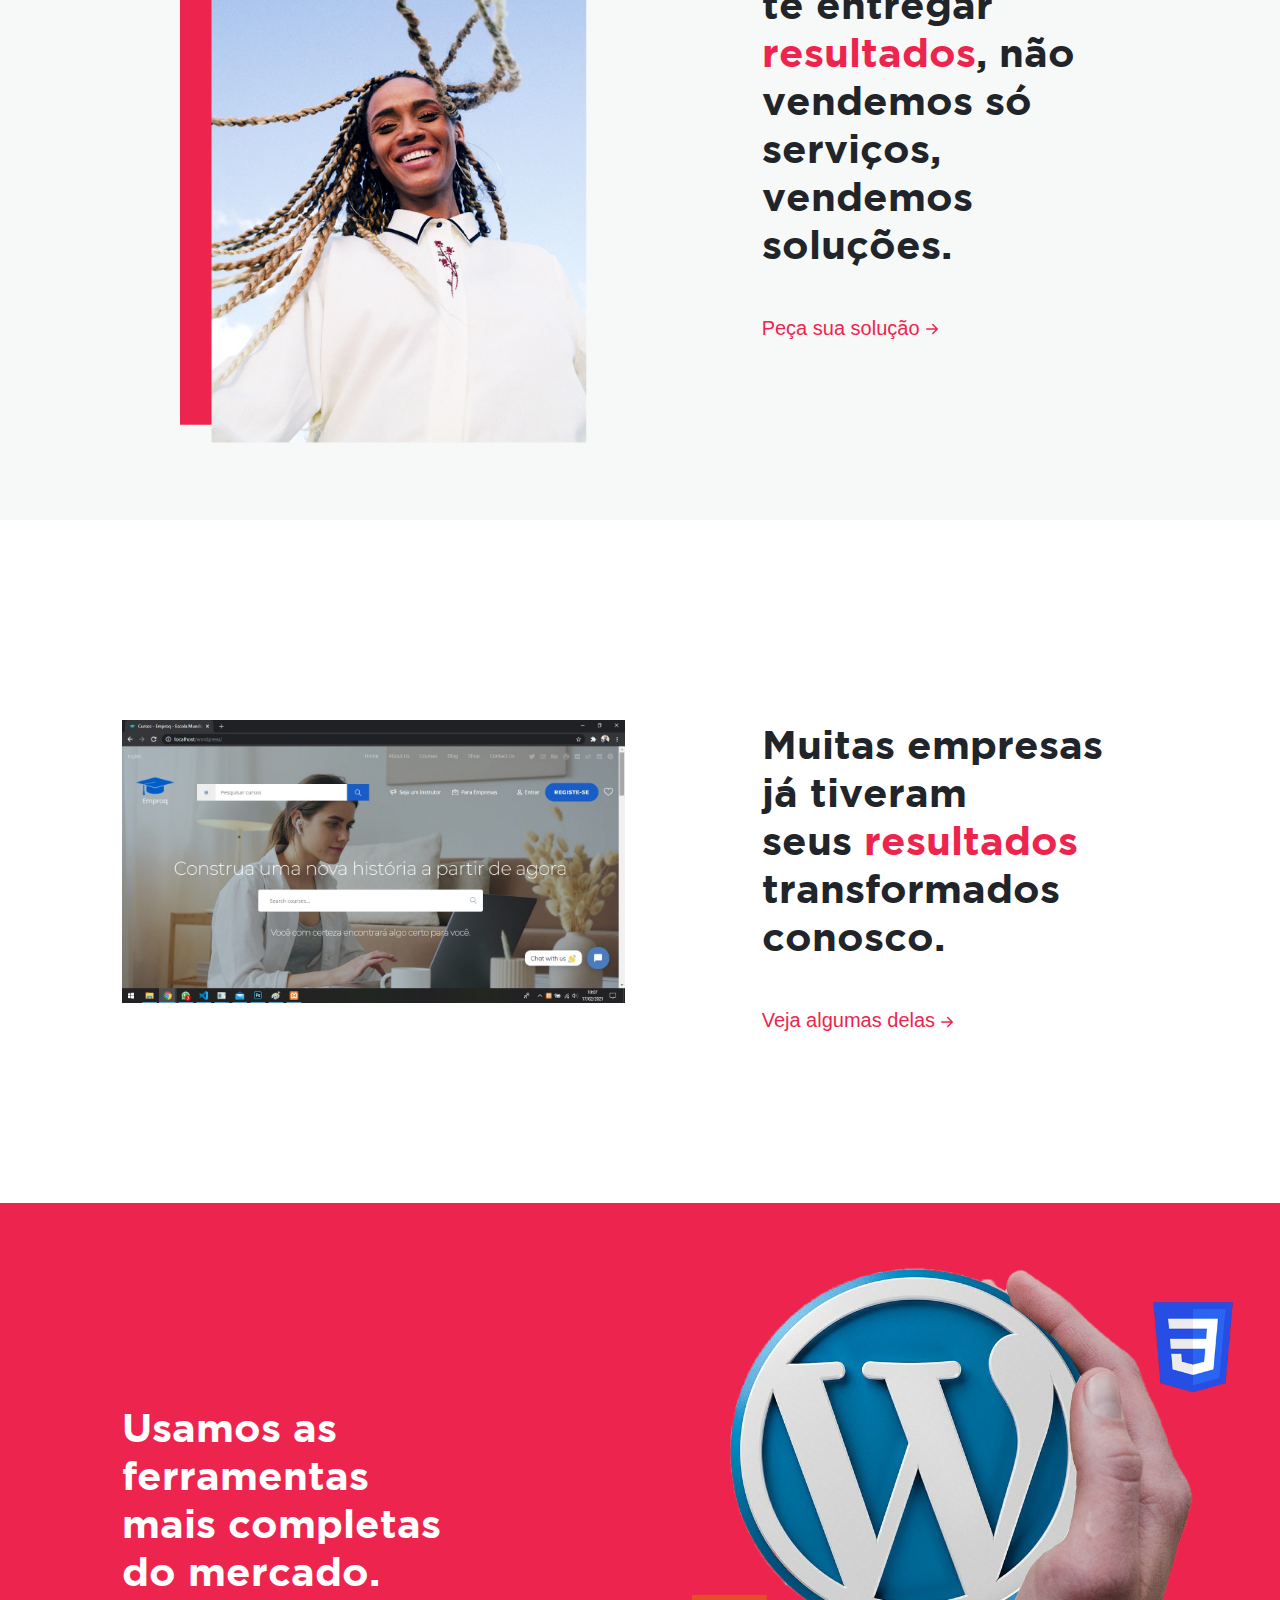
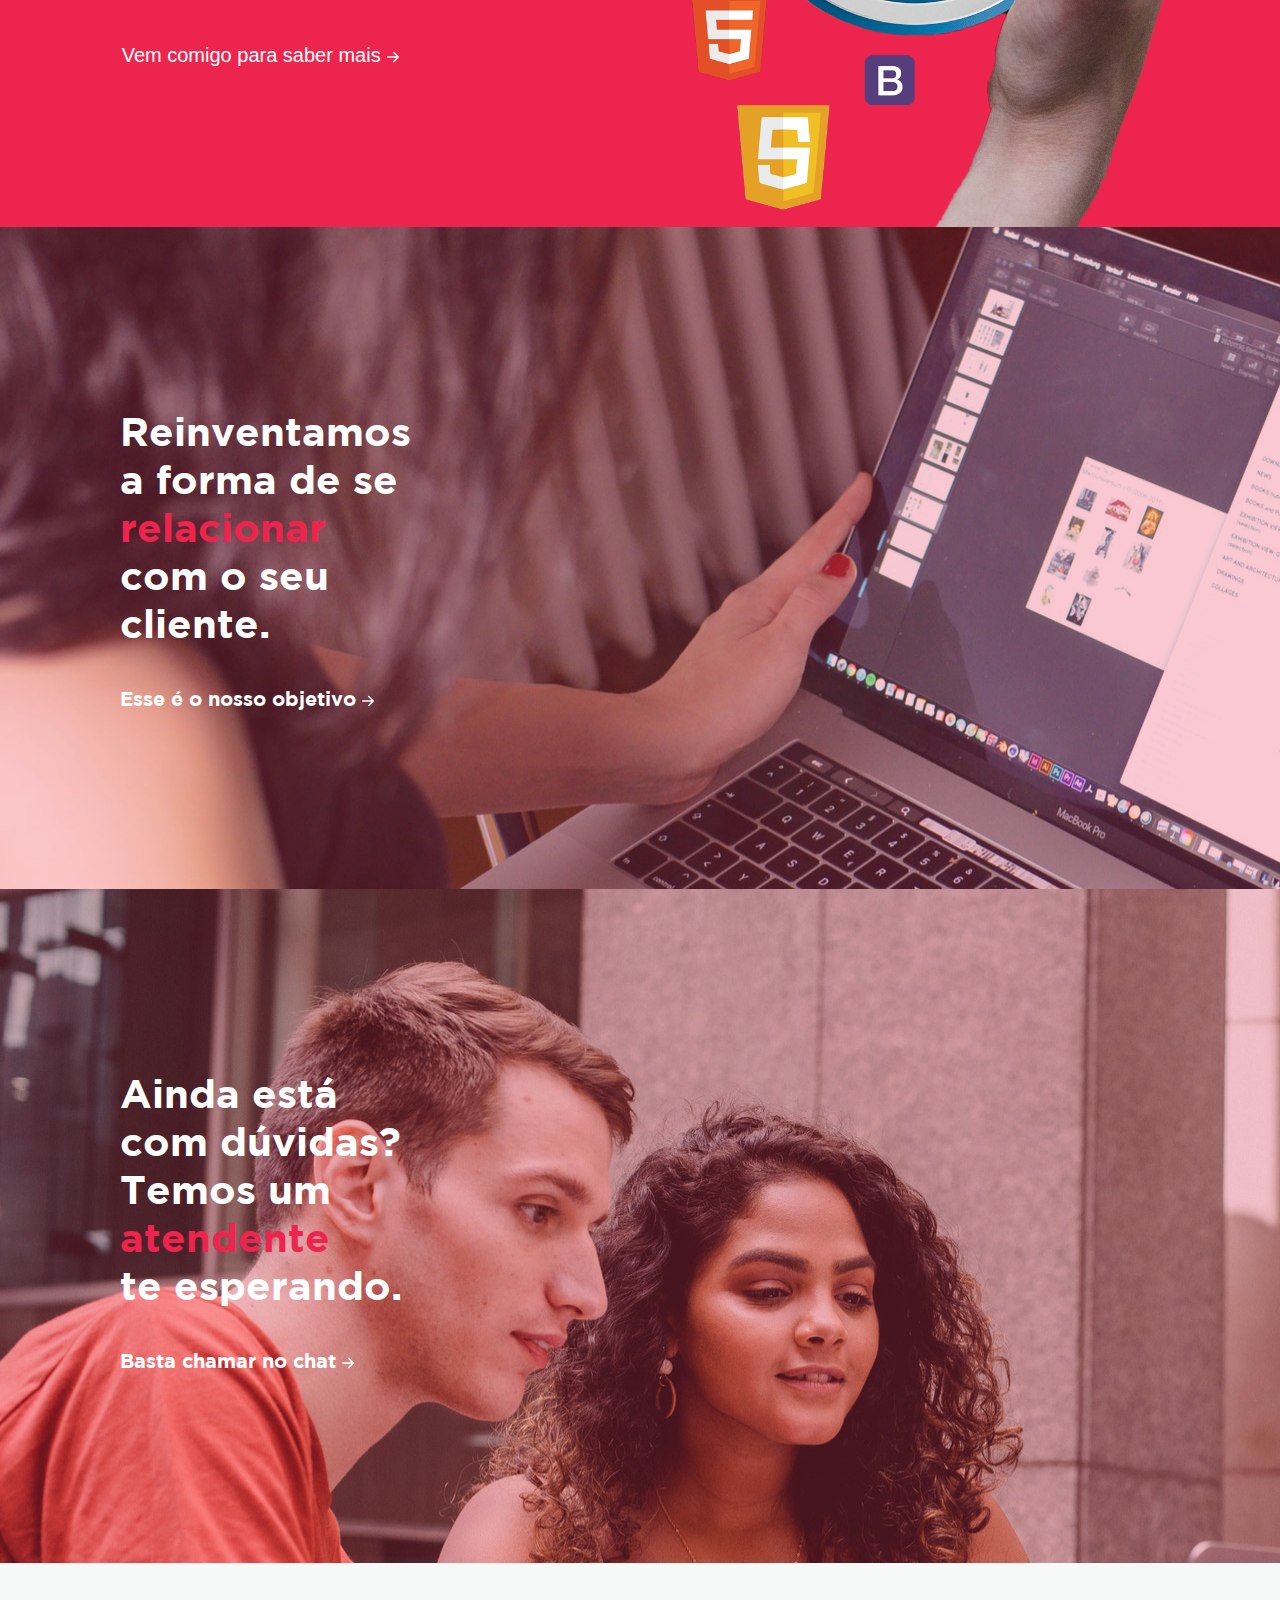
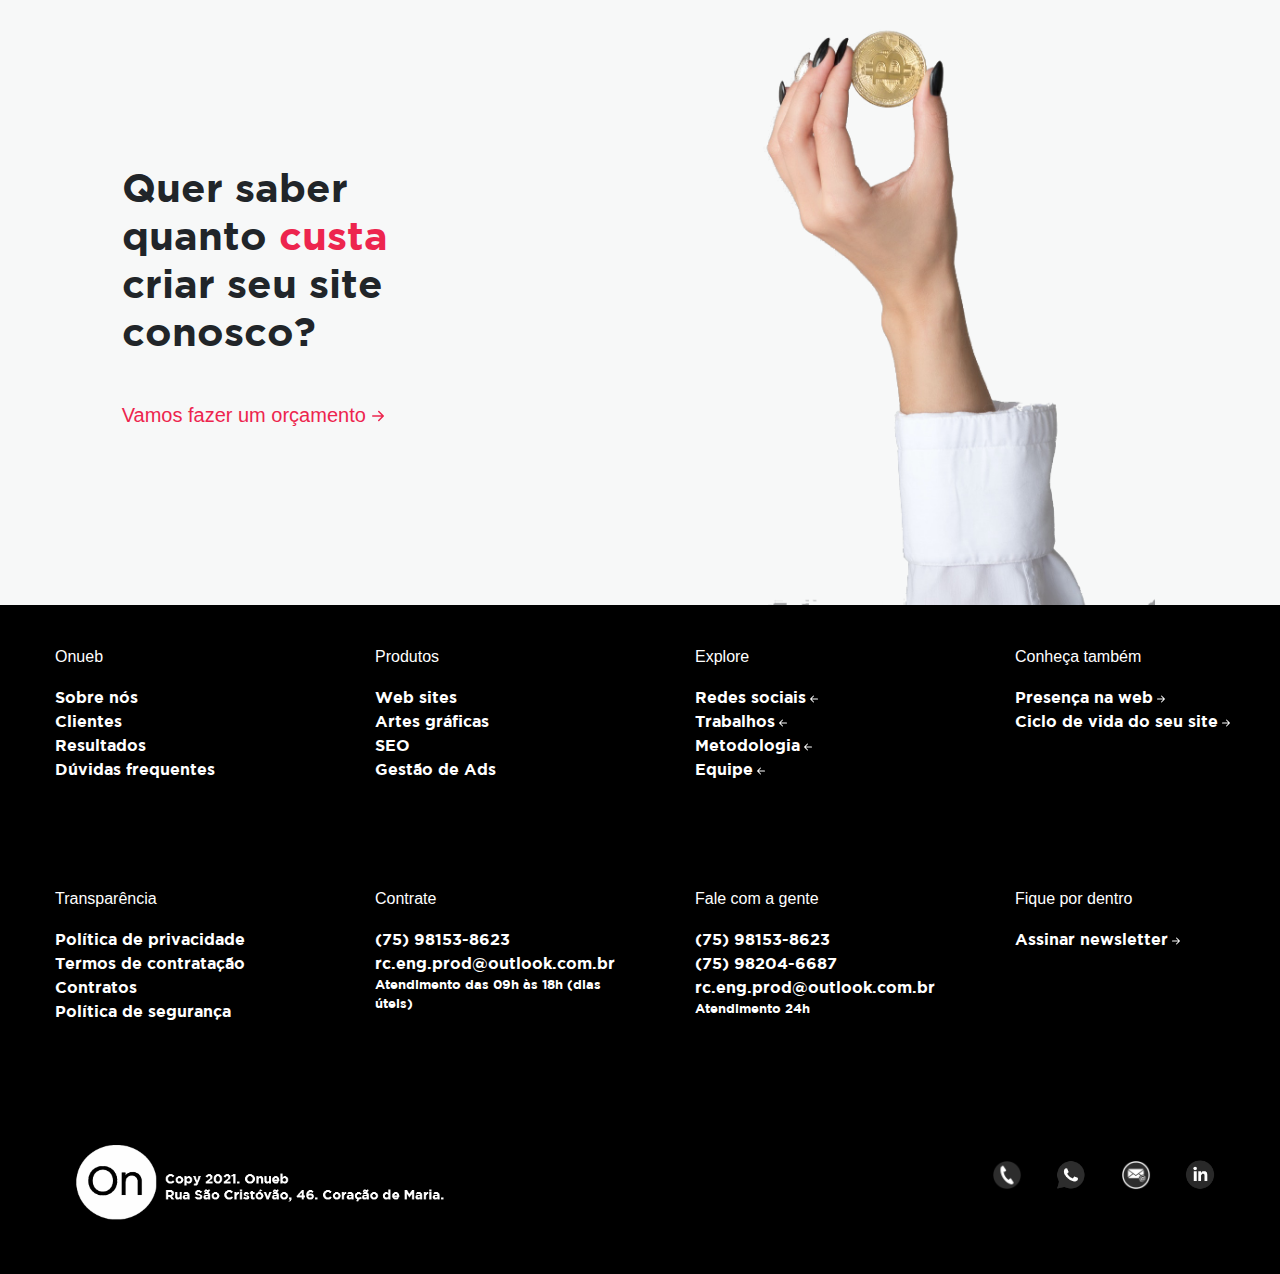
==== commit 7aae05af: "atua" ====
--- a/index.html
+++ b/index.html
@@ -110,7 +110,7 @@
   </div>
   <div class="row">
     <div class="col-sm-1"></div>
-    <div class="col-sm-5"><img src="imagens/mulher.png" class="img-fluid" width="50 0px" alt=""></div>
+    <div class="col-sm-5"><img src="imagens/mulher.png" class="img-fluid" width="500px" alt=""></div>
     <div class="col-sm-1"></div>
     <div class="col-sm-4"><h1 id="corpo3">Nossa meta é <br>te entregar<br><span id="multi">resultados</span>, não<br> vendemos só<br> serviços,<br>  vendemos<br> soluções.</h1>
     
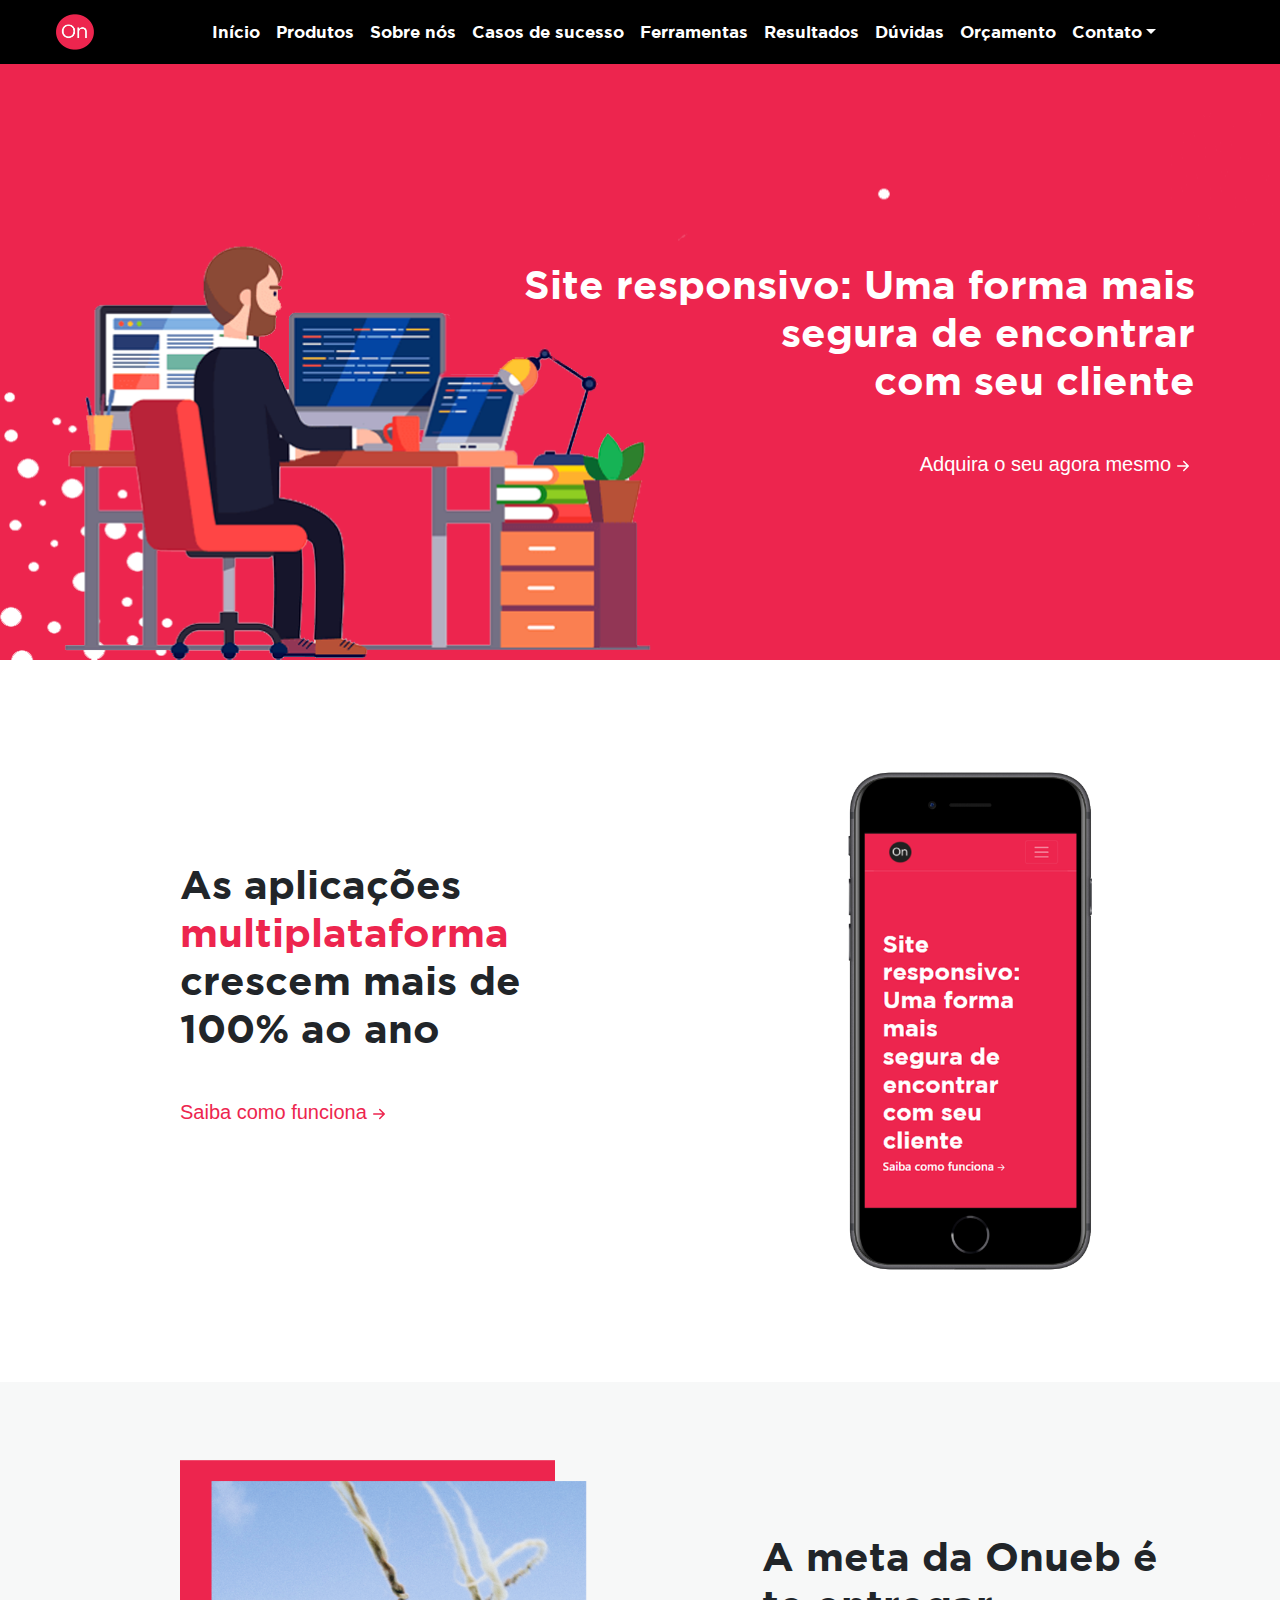
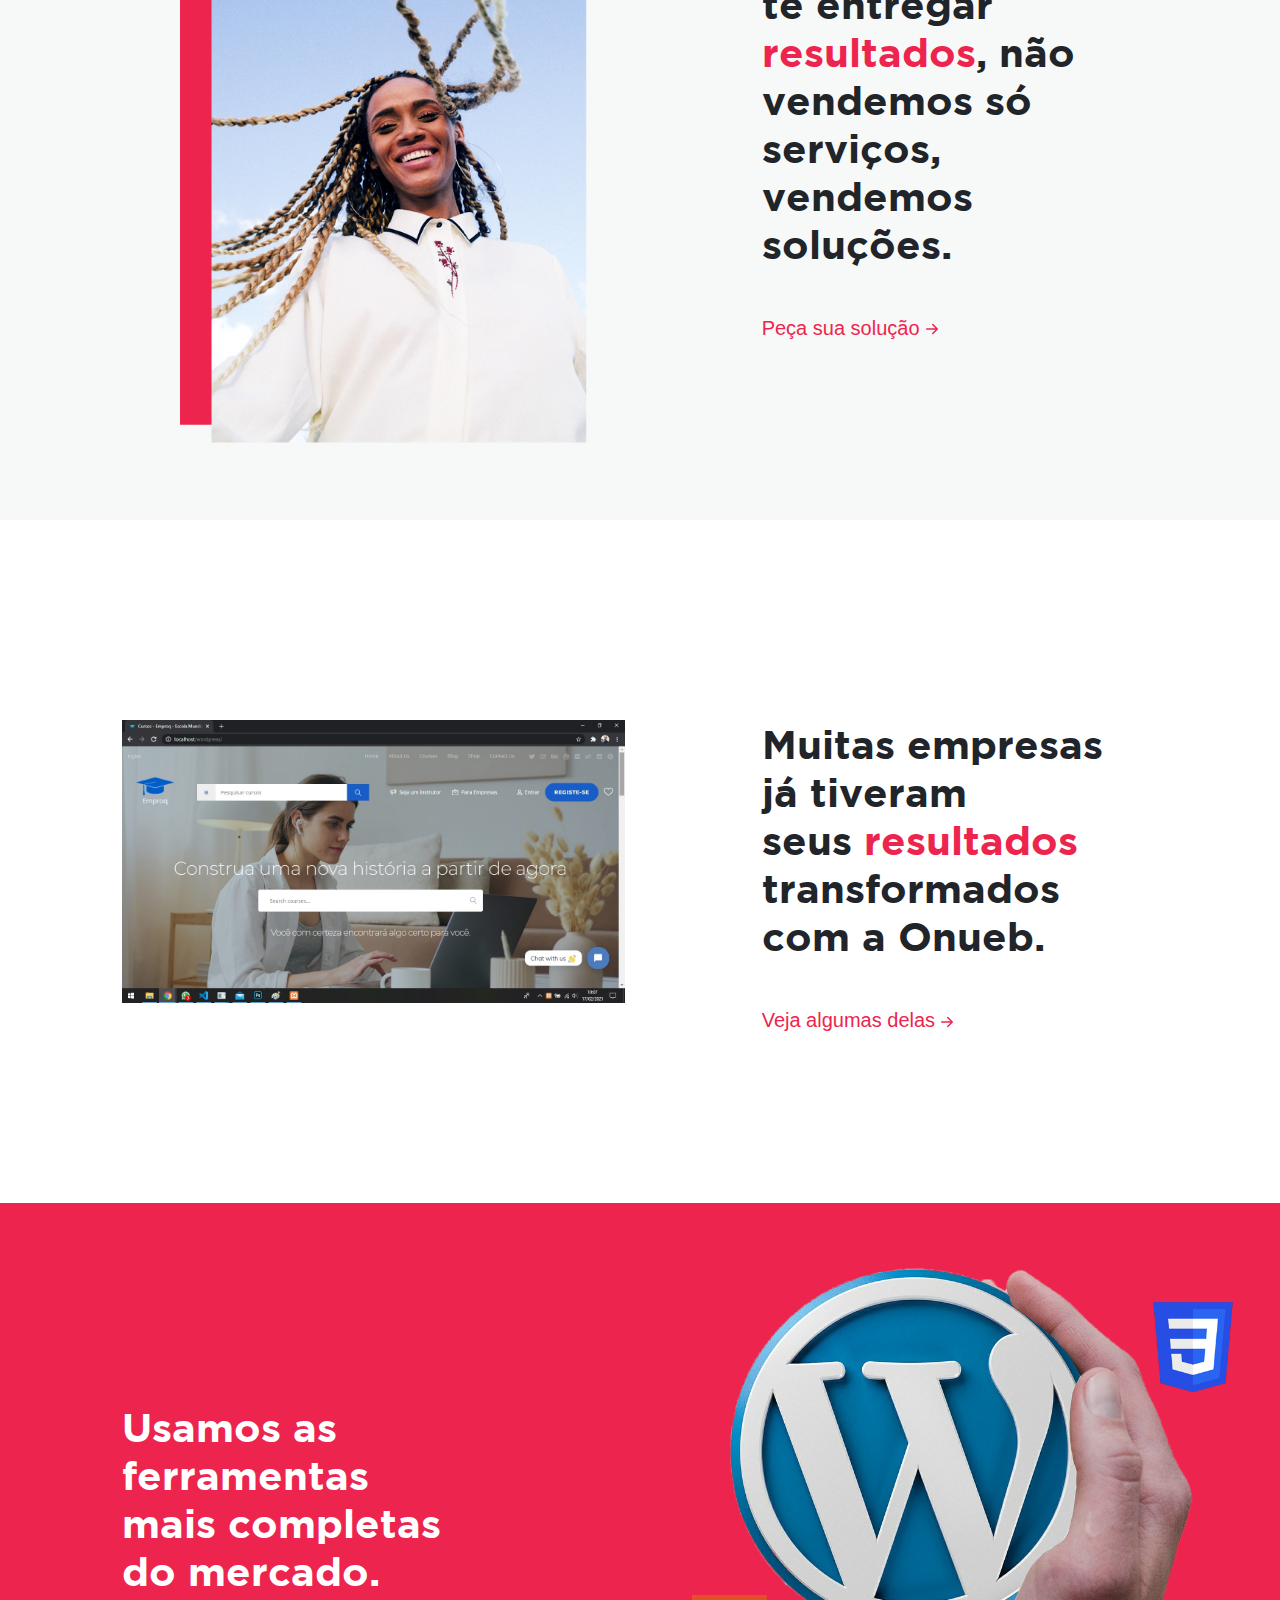
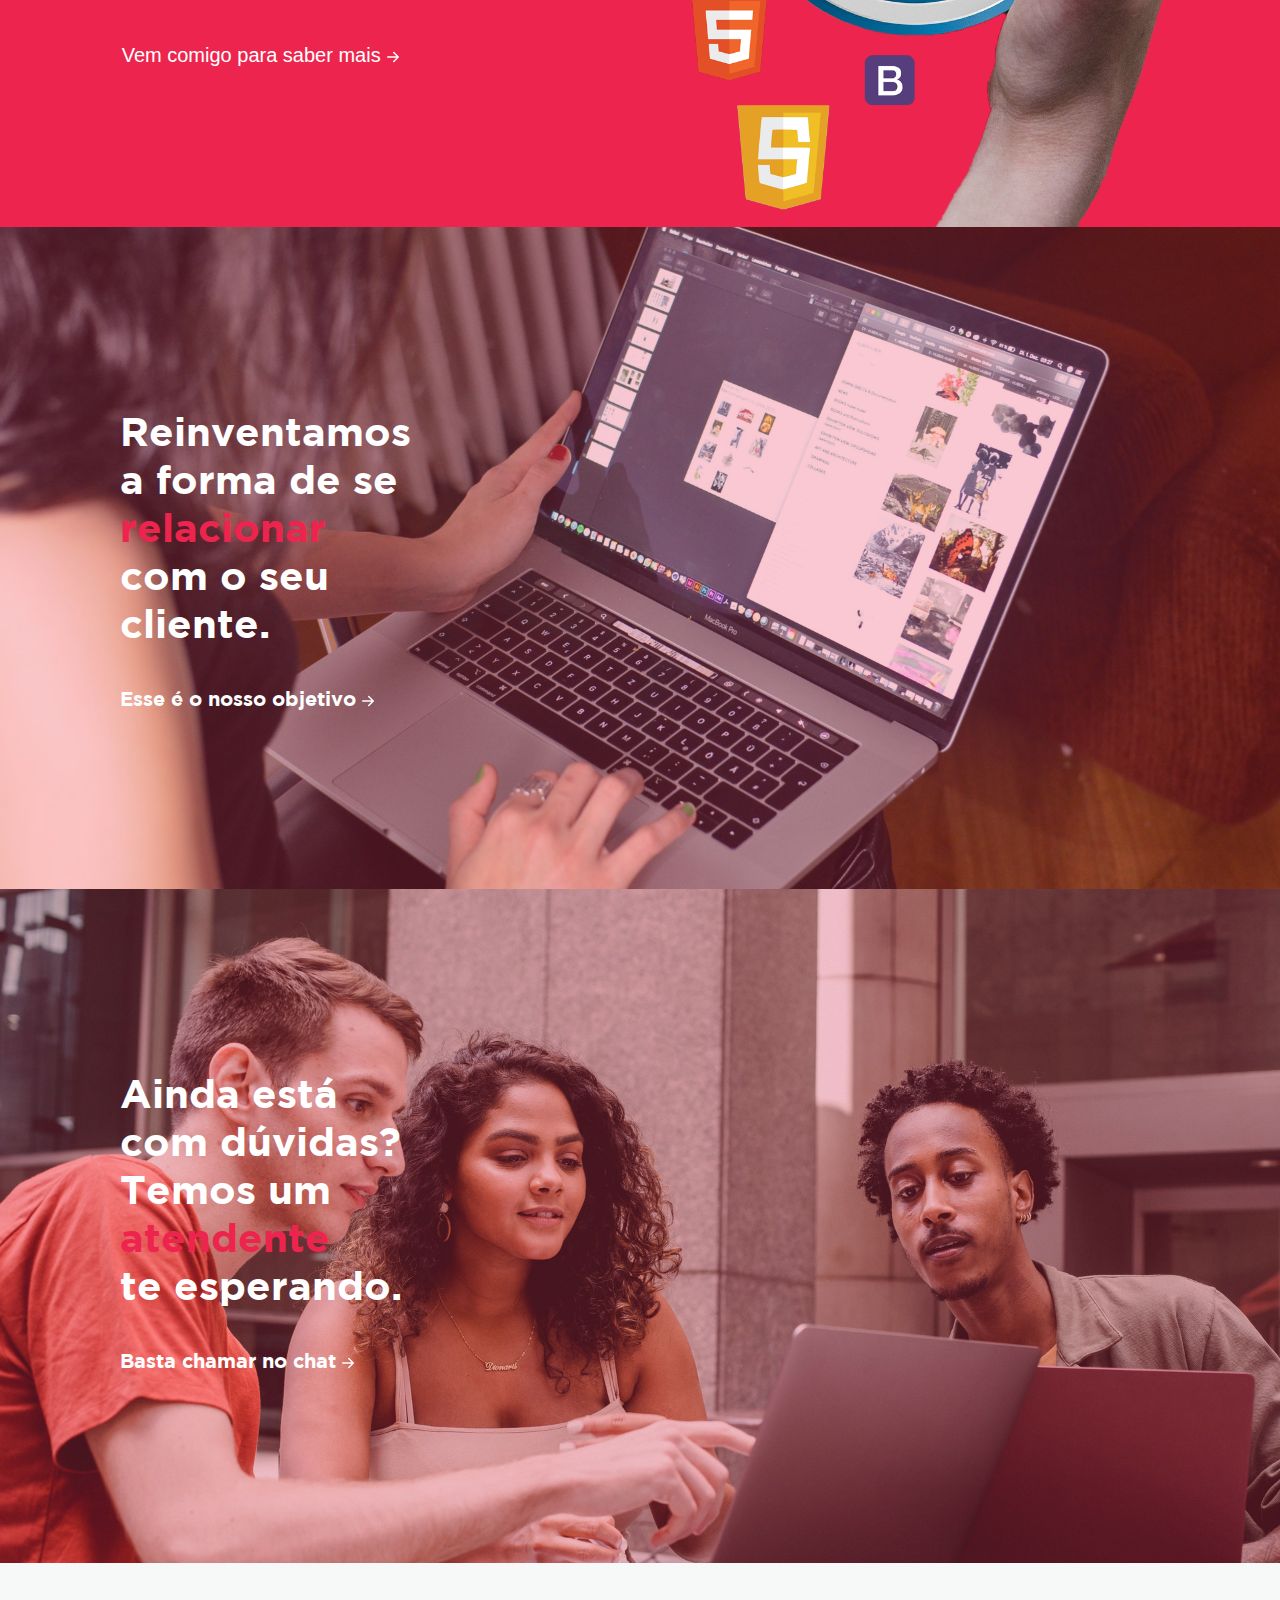
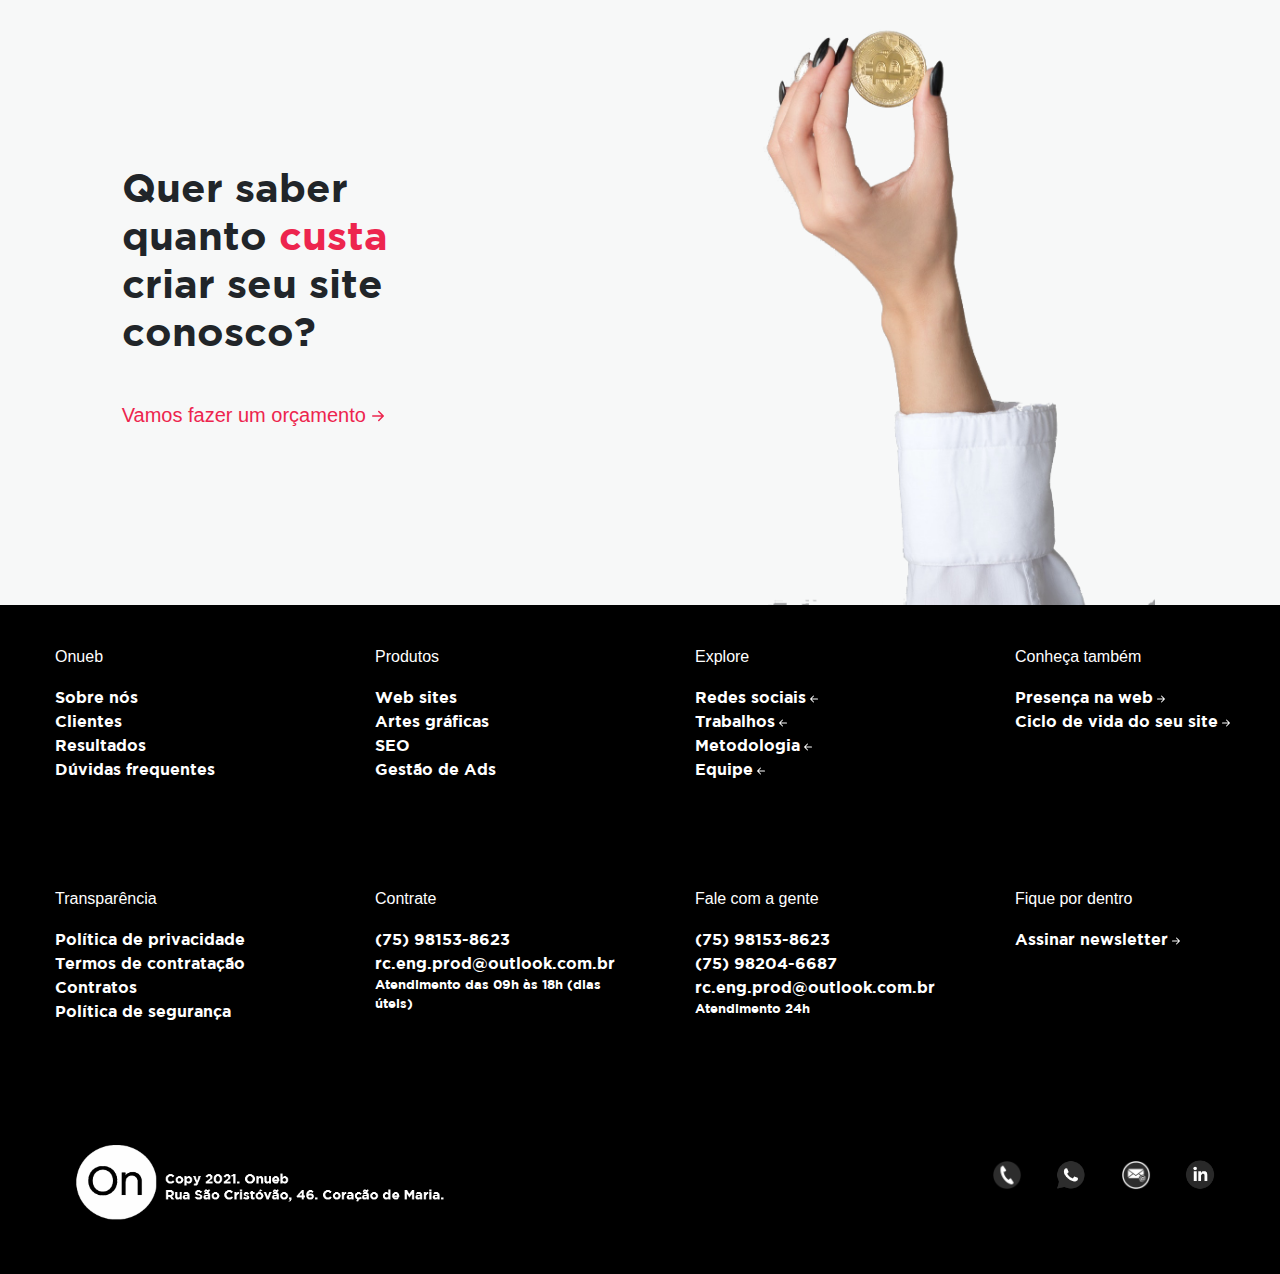
==== commit db0f6737: "prod" ====
--- a/index.html
+++ b/index.html
@@ -1,9 +1,14 @@
 <!DOCTYPE html>
 <html lang="pt-br">
 <head>
-        <title>Onueb</title>
+        <title>Criação de site- Onueb - Home - Onueb criação de sites</title>
         <link rel=icon href="imagens/fav.png" sizes="15x15"  type="image/png">
         <meta charset="utf-8">
+        <meta name="description" content="A Onueb é a agência de criação de site mais completa para 
+        sua empresa, conte conosco para criar um site lindo. Onueb. Criação de sites.">
+        <meta name=”robots” content=”noindex”>
+        <meta name="keywords" content="onueb, criação de site,"/>
+        <meta name=”creator” content=”Onueb”>
         <!--Mobile-->
         <meta name="viewport" content="width=device-width, initial-scale=1">
 
@@ -93,12 +98,12 @@
   <div class="col-sm-1"></div>
   <div class="col-sm-7">
     <h1 id="corpo2" >As aplicações<br><span id="multi"> multiplataforma</span><br> crescem mais de<br>  100% ao ano</h1>
-    <a id="adquira" href="#"><h5 id="linkesc">Saiba como funciona<svg xmlns="http://www.w3.org/2000/svg" width="24" height="24" fill="currentColor" class="bi bi-arrow-right-short" viewBox="0 0 16 16">
+    <a id="adquira" href="portifolio.html" ><h5 id="linkesc">Saiba como funciona<svg xmlns="http://www.w3.org/2000/svg" width="24" height="24" fill="currentColor" class="bi bi-arrow-right-short" viewBox="0 0 16 16">
       <path fill-rule="evenodd" d="M4 8a.5.5 0 0 1 .5-.5h5.793L8.146 5.354a.5.5 0 1 1 .708-.708l3 3a.5.5 0 0 1 0 .708l-3 3a.5.5 0 0 1-.708-.708L10.293 8.5H4.5A.5.5 0 0 1 4 8z"/>
     </svg></h5></a>
   </div>
   <div class="col-sm-3">
-  <img id="cel" src="imagens/celular.png" class="img-fluid"  width="250px" alt="">
+  <img id="cel" src="imagens/celular.png" class="img-fluid"  width="250px" alt="site responsivo">
 </div>
   <div class="col-sm-1"></div>
 </div>
@@ -110,9 +115,9 @@
   </div>
   <div class="row">
     <div class="col-sm-1"></div>
-    <div class="col-sm-5"><img src="imagens/mulher.png" class="img-fluid" width="500px" alt=""></div>
-    <div class="col-sm-1"></div>
-    <div class="col-sm-4"><h1 id="corpo3">Nossa meta é <br>te entregar<br><span id="multi">resultados</span>, não<br> vendemos só<br> serviços,<br>  vendemos<br> soluções.</h1>
+    <div class="col-sm-5"><img src="imagens/mulher.png" class="img-fluid" width="500px" alt="criação de site"></div>
+    <div class="col-sm-1"></div>
+    <div class="col-sm-4"><h1 id="corpo3">A meta da Onueb é <br>te entregar<br><span id="multi">resultados</span>, não<br> vendemos só<br> serviços,<br>  vendemos<br> soluções.</h1>
     
       <a id="adquira" href="orcamento.html"><h5 id="linkesc">Peça sua solução<svg xmlns="http://www.w3.org/2000/svg" width="24" height="24" fill="currentColor" class="bi bi-arrow-right-short" viewBox="0 0 16 16">
         <path fill-rule="evenodd" d="M4 8a.5.5 0 0 1 .5-.5h5.793L8.146 5.354a.5.5 0 1 1 .708-.708l3 3a.5.5 0 0 1 0 .708l-3 3a.5.5 0 0 1-.708-.708L10.293 8.5H4.5A.5.5 0 0 1 4 8z"/>
@@ -127,9 +132,9 @@
 <div id="cases" class="container-fluid">
   <div class="row">
     <div class="col-sm-1"></div>
-    <div class="col-sm-5"><img id="site1" src="imagens/site3.jpg" class="img-fluid" alt=""></div>
-    <div class="col-sm-1"></div>
-    <div class="col-sm-5"><h1 id="corpo3">Muitas empresas<br>já tiveram<br>seus <span id="multi">resultados</span><br> transformados<br> conosco.<br></h1>
+    <div class="col-sm-5"><img id="site1" src="imagens/site3.jpg" class="img-fluid" alt="Site"></div>
+    <div class="col-sm-1"></div>
+    <div class="col-sm-5"><h1 id="corpo3">Muitas empresas<br>já tiveram<br>seus <span id="multi">resultados</span><br> transformados<br> com a Onueb.<br></h1>
     
       <a id="adquira" href="#"><h5 id="linkesc">Veja algumas delas<svg xmlns="http://www.w3.org/2000/svg" width="24" height="24" fill="currentColor" class="bi bi-arrow-right-short" viewBox="0 0 16 16">
         <path fill-rule="evenodd" d="M4 8a.5.5 0 0 1 .5-.5h5.793L8.146 5.354a.5.5 0 1 1 .708-.708l3 3a.5.5 0 0 1 0 .708l-3 3a.5.5 0 0 1-.708-.708L10.293 8.5H4.5A.5.5 0 0 1 4 8z"/>
@@ -149,7 +154,7 @@
         <path fill-rule="evenodd" d="M4 8a.5.5 0 0 1 .5-.5h5.793L8.146 5.354a.5.5 0 1 1 .708-.708l3 3a.5.5 0 0 1 0 .708l-3 3a.5.5 0 0 1-.708-.708L10.293 8.5H4.5A.5.5 0 0 1 4 8z"/>
       </svg></h5></a></div>
     <div class="col-sm-1"></div>
-    <div class="col-sm-6"><img id="word" src="imagens/wordpress.png" class="img-fluid" alt=""></div>
+    <div class="col-sm-6"><img id="word" src="imagens/wordpress.png" class="img-fluid" alt="wordpress"></div>
   </div>
 </div>
 
@@ -188,7 +193,7 @@
     </svg></h5></a>
   </div>
   <div class="col-sm-5">
-  <img id="orc" src="imagens/orcamento.png" class="img-fluid" width="500px" alt="">
+  <img id="orc" src="imagens/orcamento.png" class="img-fluid" width="500px" alt="site barato">
 </div>
   <div class="col-sm-1"></div>
 </div>
@@ -209,7 +214,7 @@
     <div class="col-sm-3">
       <p>Produtos</p>
       <ul id="listfooter">
-        <li>Web sites</li>
+        <li><a id="footer" href="portifolio.html#website">Web sites</a></li>
         <li>Artes gráficas</li>
         <li>SEO</li>
         <li>Gestão de Ads</li>
--- a/css/estilo.css
+++ b/css/estilo.css
@@ -15,6 +15,10 @@
      list-style-type: none;
  }
 
+ a#footer{
+     color: white;
+ }
+
  @media (min-width: 1001px){
 
 body{
@@ -45,6 +49,7 @@
     height: 100%;
     background-color: #ED254E;
     background-repeat: no-repeat;
+    background-size: cover;
 }
 
 div #seta{
@@ -135,6 +140,7 @@
 div#corpo6{
     background-image: url(../imagens/usuario.png);
     width: 100%;
+    background-size: cover;
 }
 
 h1#rec{
@@ -157,6 +163,7 @@
     width: 100%;
     margin-top: -20px;
     margin-bottom: -8px;
+    background-size: cover;
 }
 
 
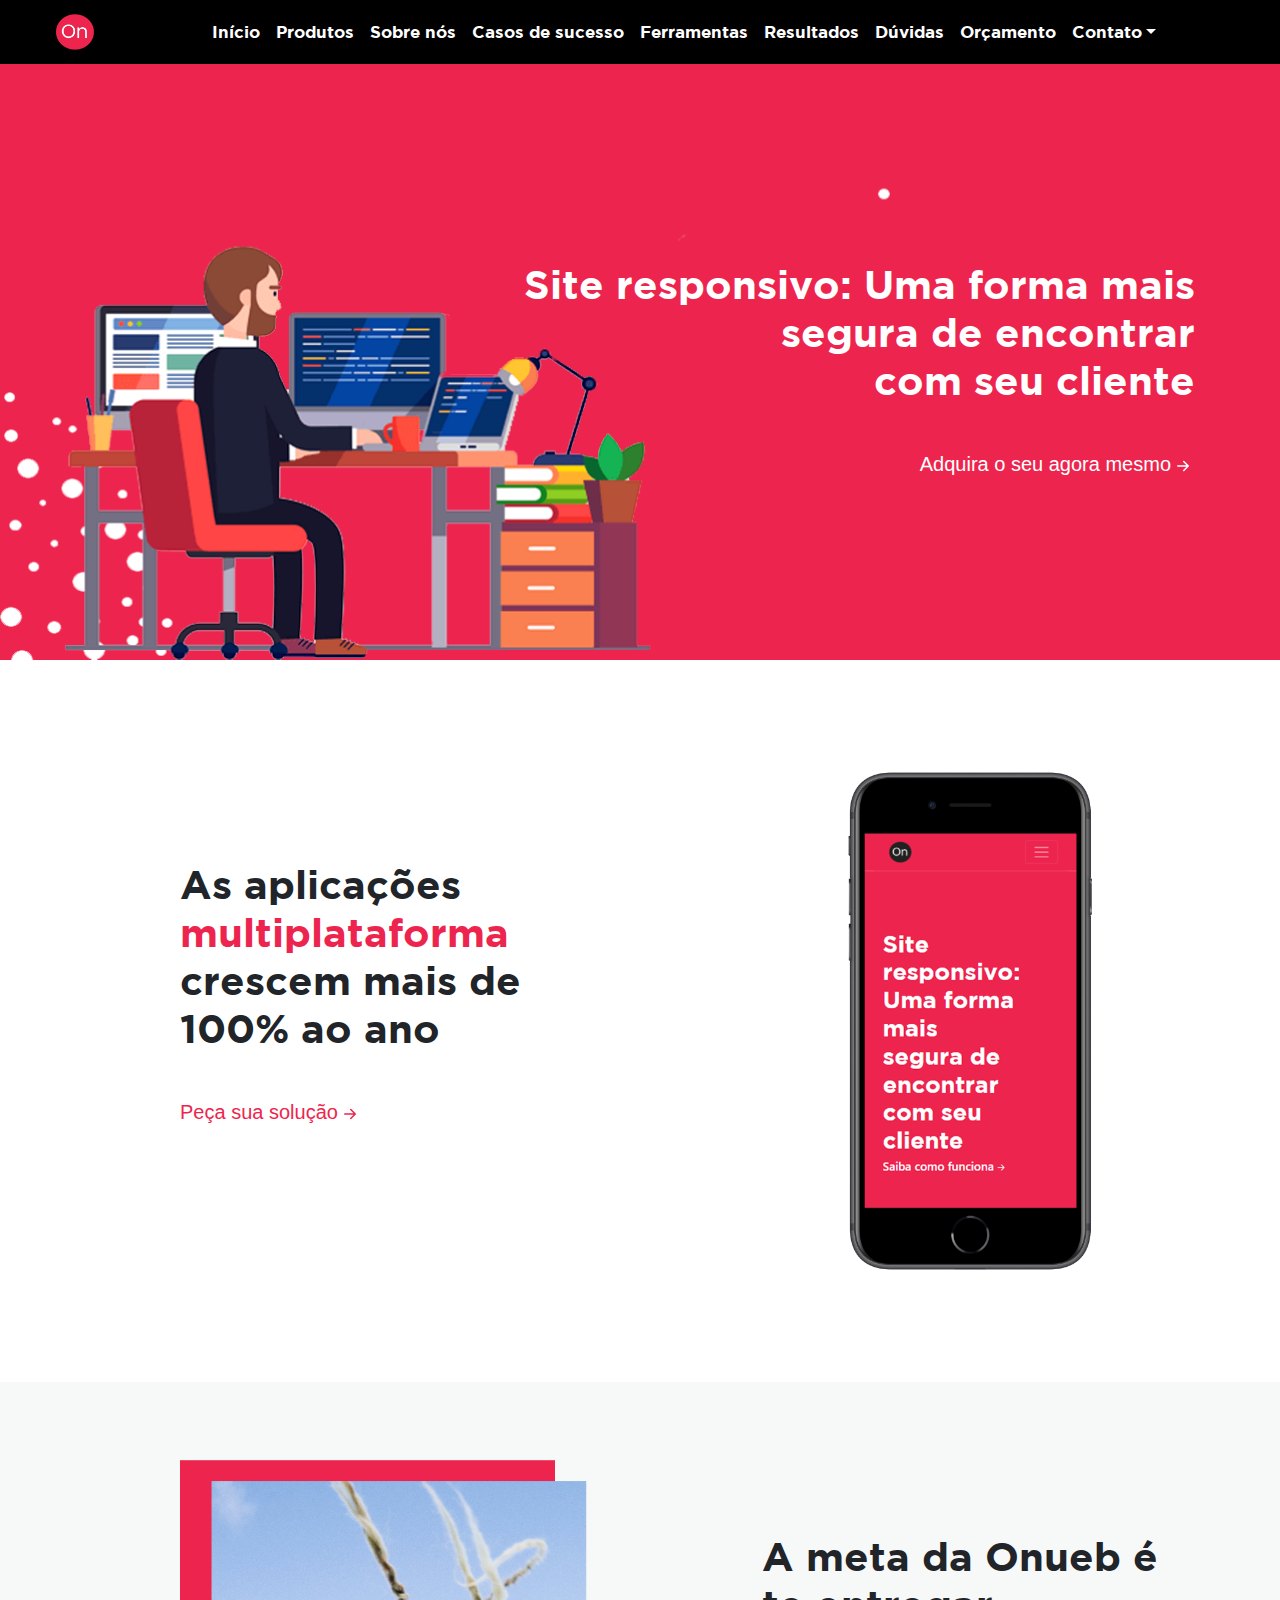
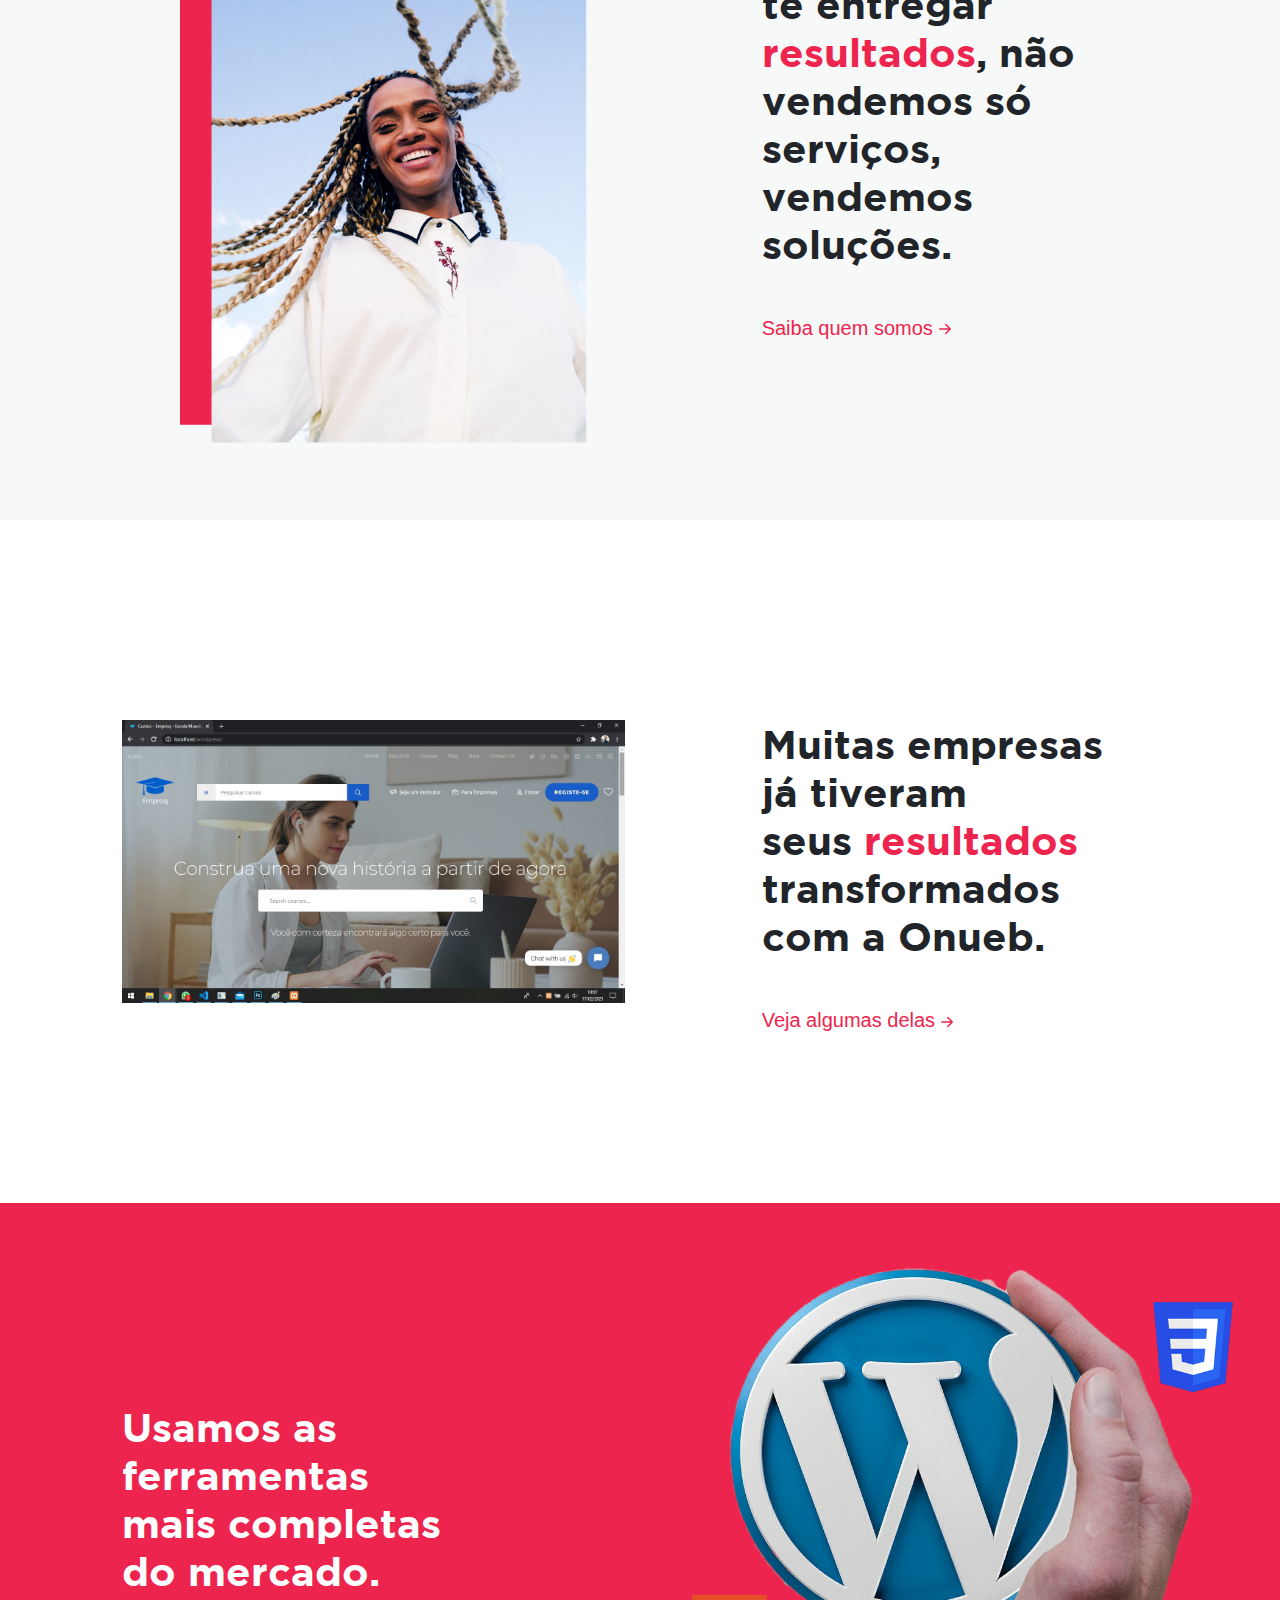
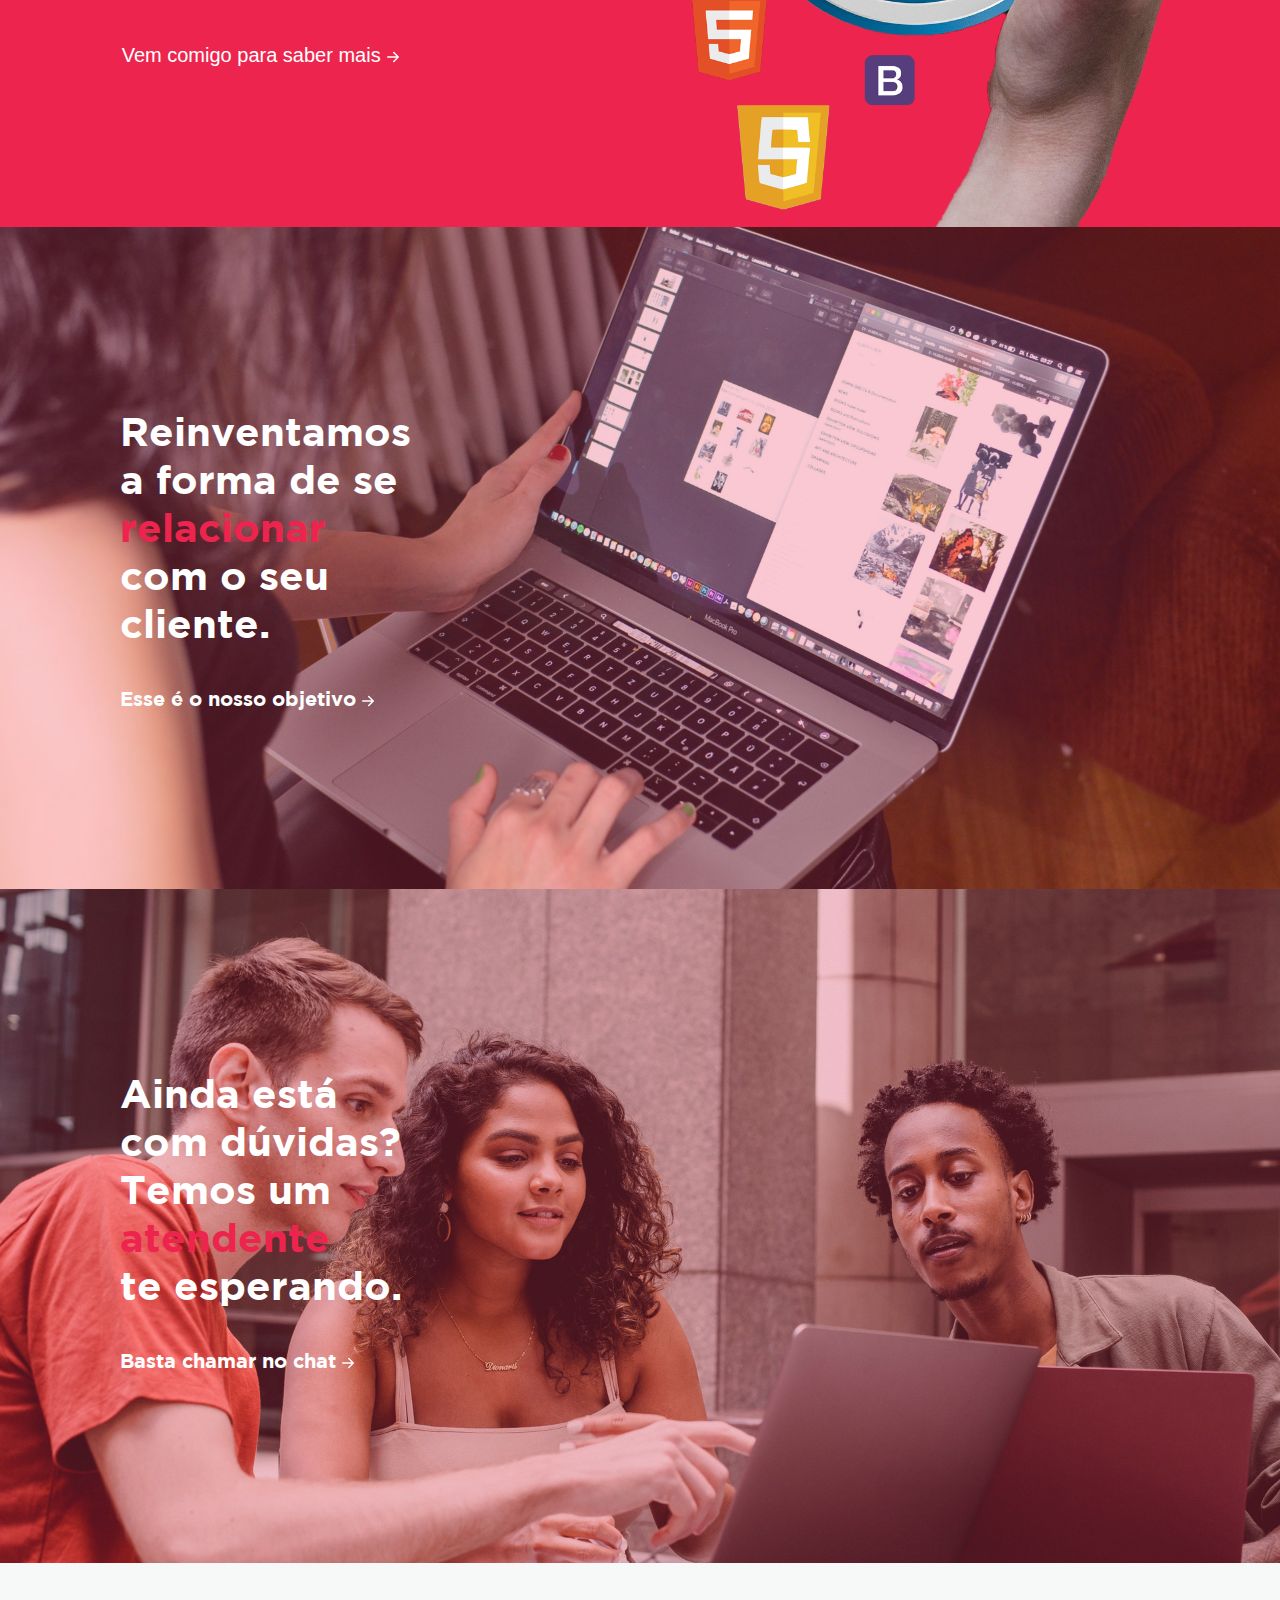
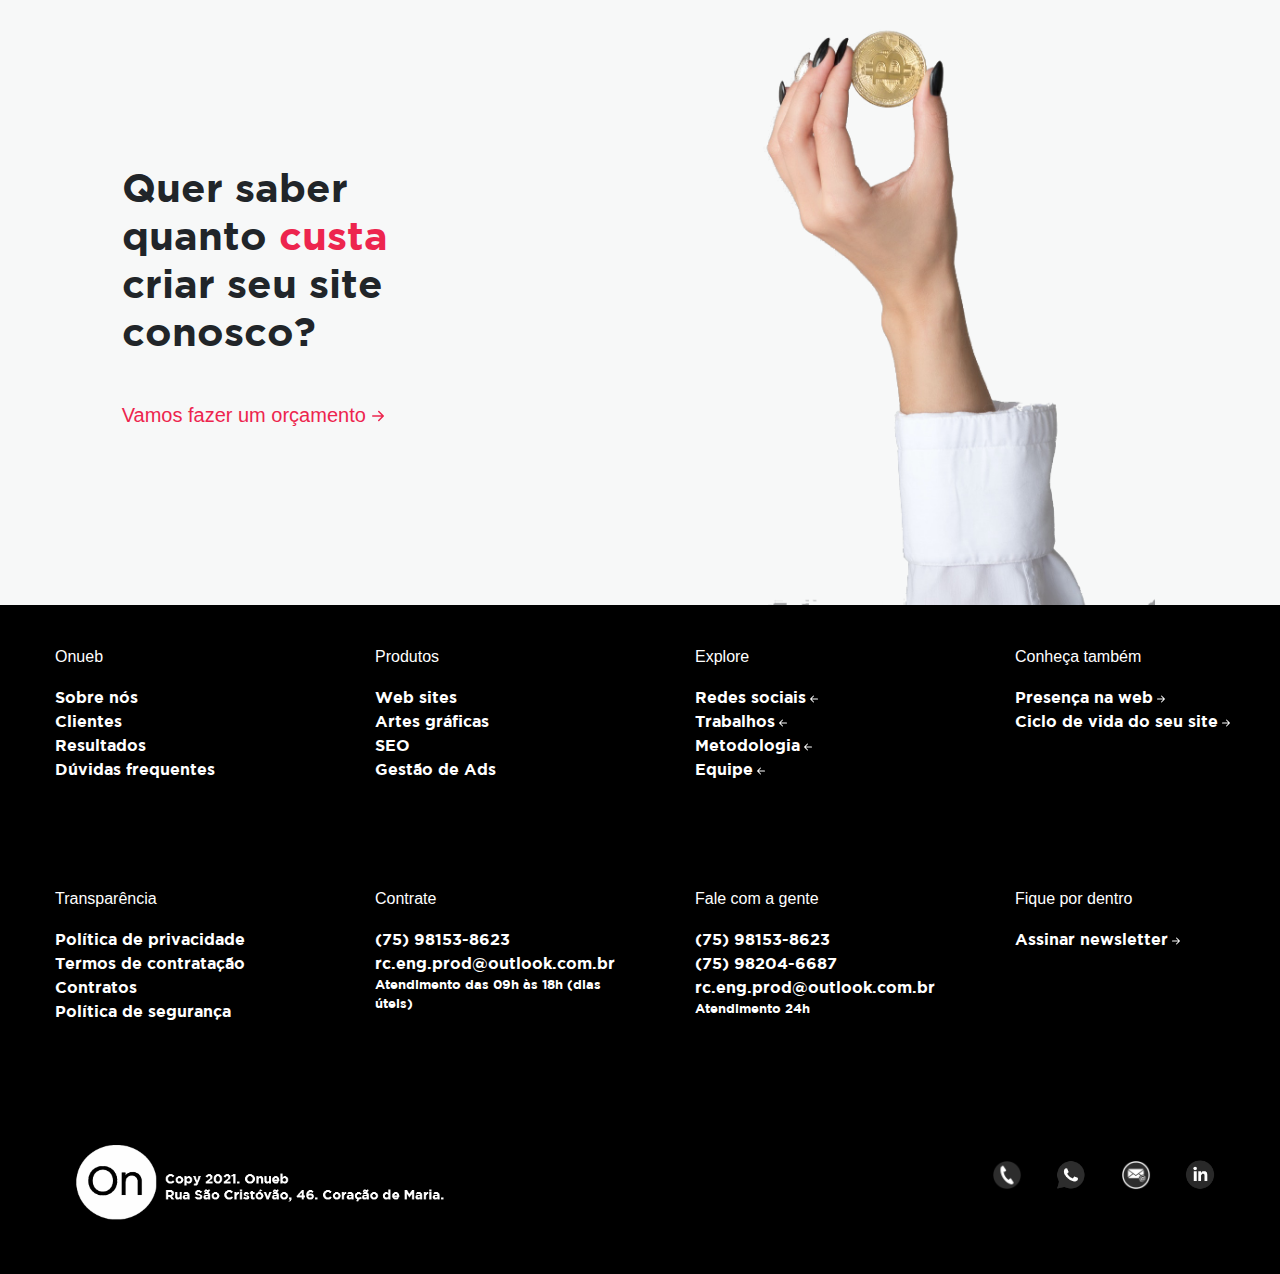
==== commit d65c22c2: "atua" ====
--- a/index.html
+++ b/index.html
@@ -98,7 +98,7 @@
   <div class="col-sm-1"></div>
   <div class="col-sm-7">
     <h1 id="corpo2" >As aplicações<br><span id="multi"> multiplataforma</span><br> crescem mais de<br>  100% ao ano</h1>
-    <a id="adquira" href="portifolio.html" ><h5 id="linkesc">Saiba como funciona<svg xmlns="http://www.w3.org/2000/svg" width="24" height="24" fill="currentColor" class="bi bi-arrow-right-short" viewBox="0 0 16 16">
+    <a id="adquira" href="portifolio.html" ><h5 id="linkesc">Peça sua solução<svg xmlns="http://www.w3.org/2000/svg" width="24" height="24" fill="currentColor" class="bi bi-arrow-right-short" viewBox="0 0 16 16">
       <path fill-rule="evenodd" d="M4 8a.5.5 0 0 1 .5-.5h5.793L8.146 5.354a.5.5 0 1 1 .708-.708l3 3a.5.5 0 0 1 0 .708l-3 3a.5.5 0 0 1-.708-.708L10.293 8.5H4.5A.5.5 0 0 1 4 8z"/>
     </svg></h5></a>
   </div>
@@ -119,7 +119,7 @@
     <div class="col-sm-1"></div>
     <div class="col-sm-4"><h1 id="corpo3">A meta da Onueb é <br>te entregar<br><span id="multi">resultados</span>, não<br> vendemos só<br> serviços,<br>  vendemos<br> soluções.</h1>
     
-      <a id="adquira" href="orcamento.html"><h5 id="linkesc">Peça sua solução<svg xmlns="http://www.w3.org/2000/svg" width="24" height="24" fill="currentColor" class="bi bi-arrow-right-short" viewBox="0 0 16 16">
+      <a id="adquira" href="sobre.html"><h5 id="linkesc">Saiba quem somos<svg xmlns="http://www.w3.org/2000/svg" width="24" height="24" fill="currentColor" class="bi bi-arrow-right-short" viewBox="0 0 16 16">
         <path fill-rule="evenodd" d="M4 8a.5.5 0 0 1 .5-.5h5.793L8.146 5.354a.5.5 0 1 1 .708-.708l3 3a.5.5 0 0 1 0 .708l-3 3a.5.5 0 0 1-.708-.708L10.293 8.5H4.5A.5.5 0 0 1 4 8z"/>
       </svg></h5></a></div>
 
@@ -205,7 +205,7 @@
     <div class="col-sm-3">
       <p>Onueb</p>
       <ul id="listfooter">
-        <li>Sobre nós</li>
+        <li><a id="footer" href="sobre.html">Sobre nós</a></li>
         <li>Clientes</li>
         <li>Resultados</li>
         <li>Dúvidas frequentes</li>
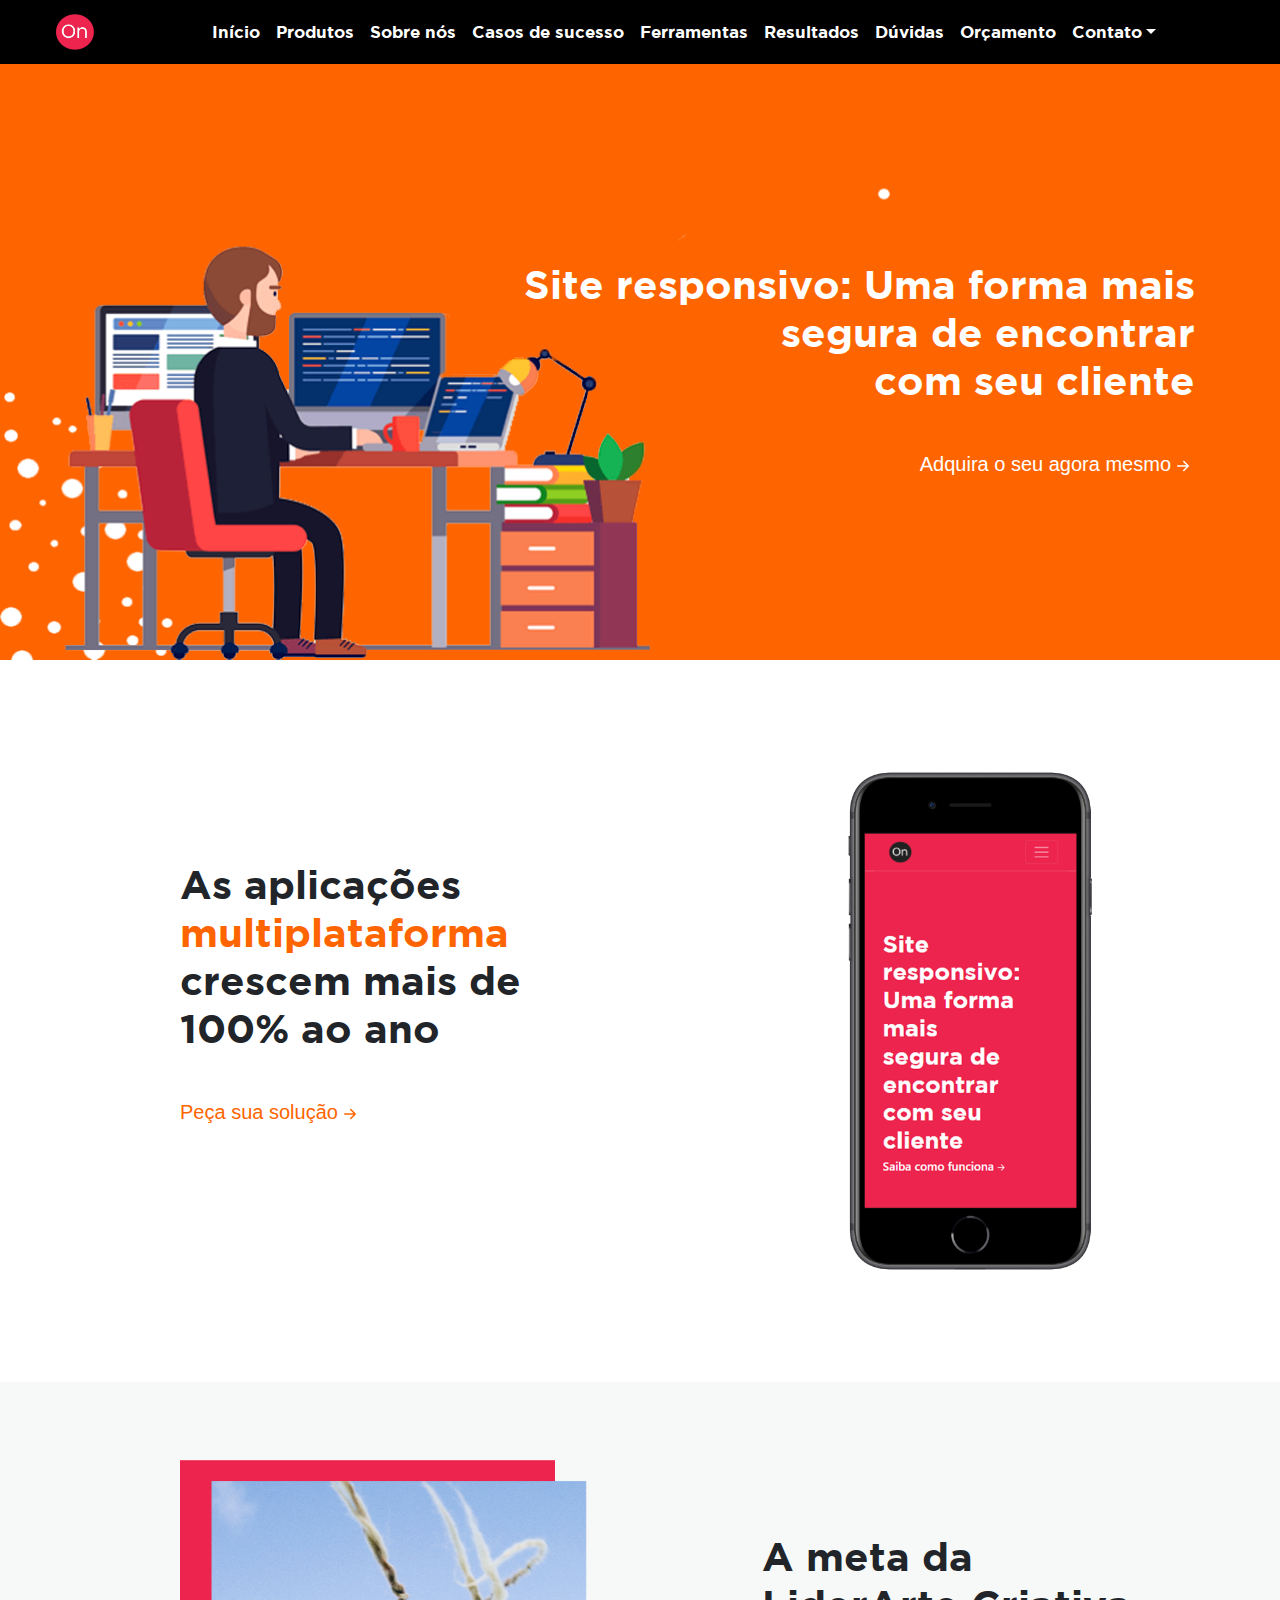
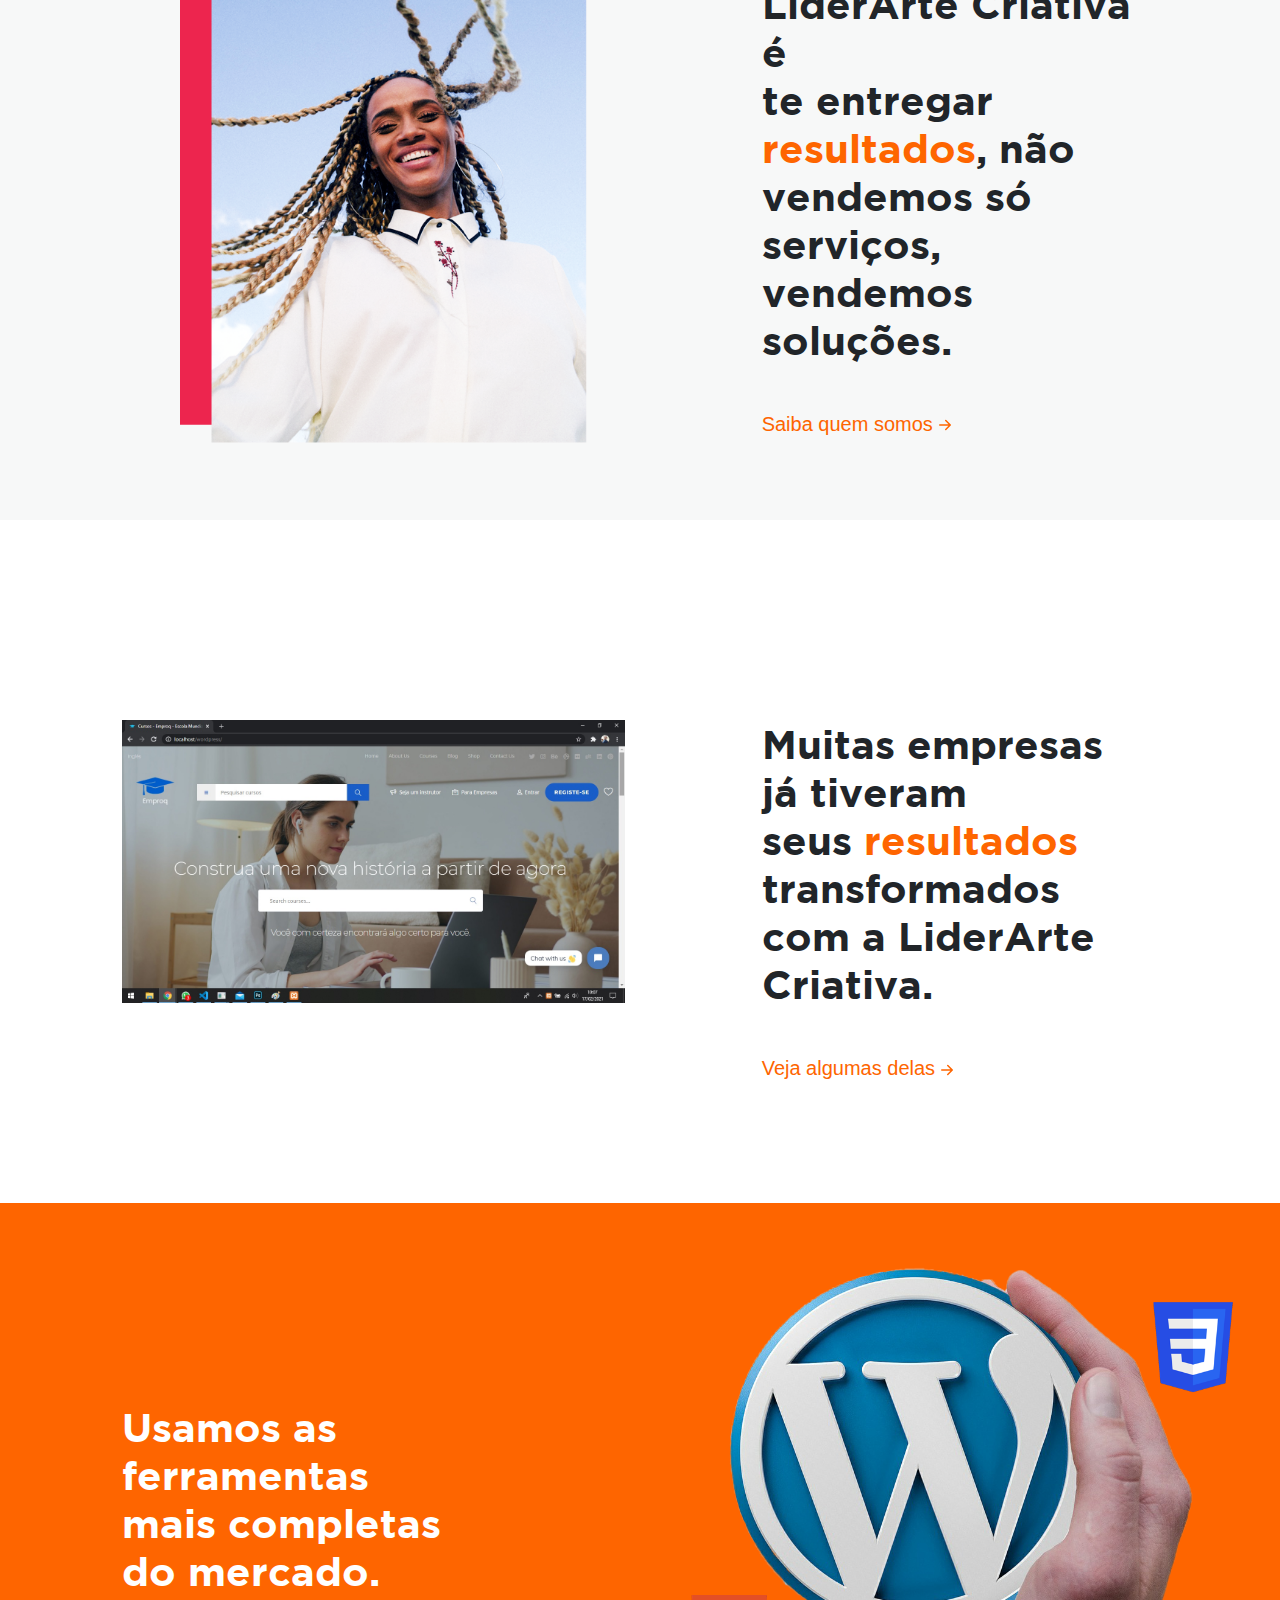
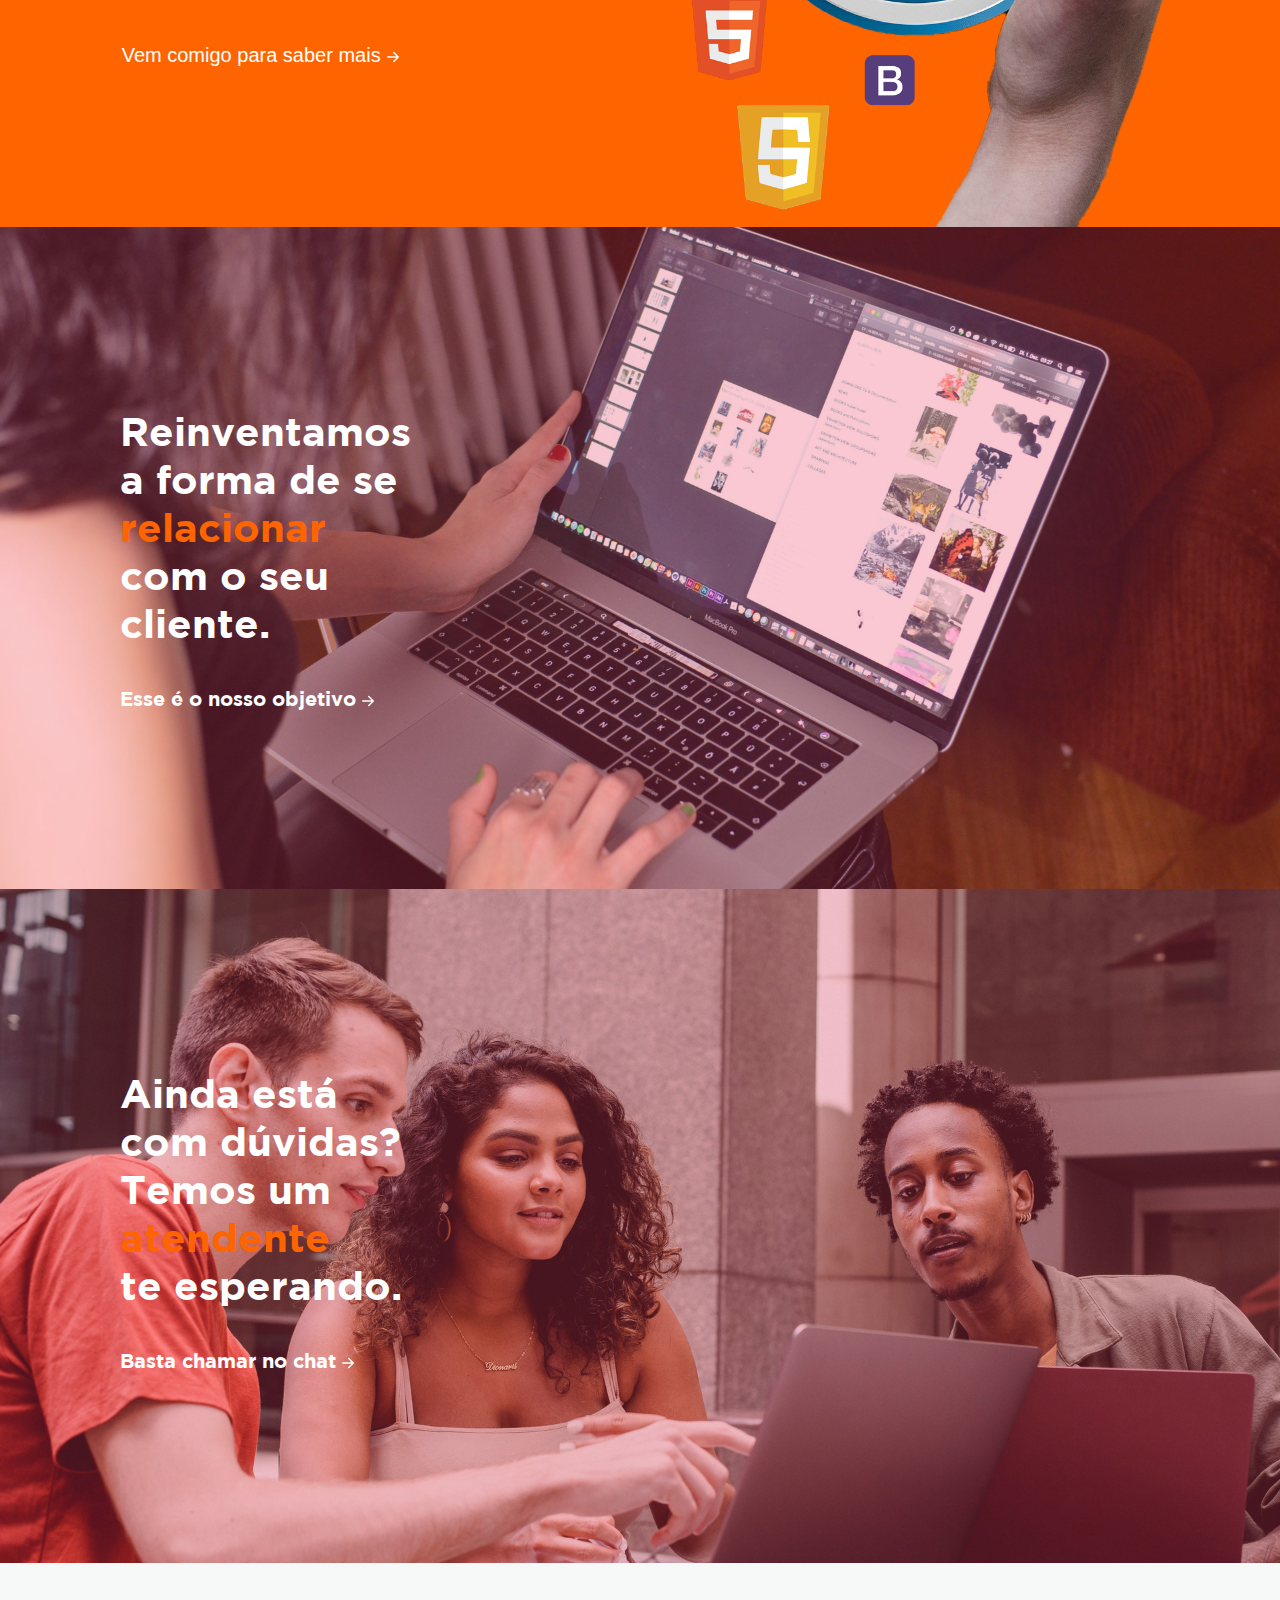
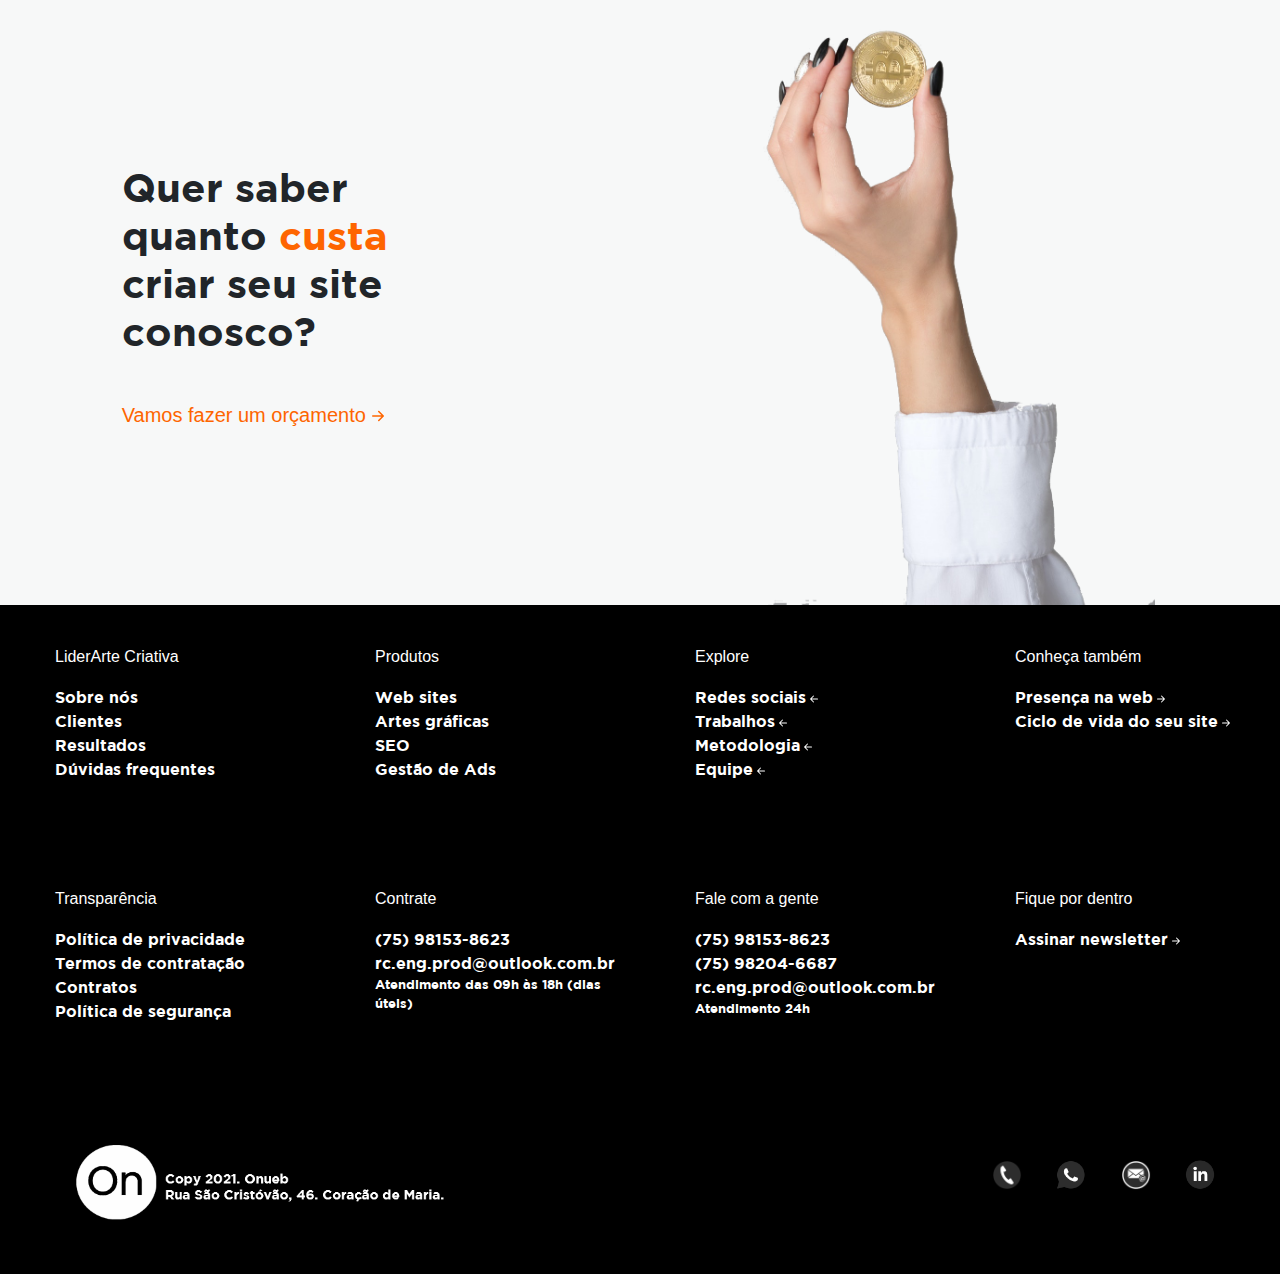
==== commit 5f7da9d8: "atua" ====
--- a/index.html
+++ b/index.html
@@ -1,14 +1,14 @@
 <!DOCTYPE html>
 <html lang="pt-br">
 <head>
-        <title>Criação de site- Onueb - Home - Onueb criação de sites</title>
+        <title>Criação de site- LiderArte Criativa - Home - LiderArte Criativa criação de sites</title>
         <link rel=icon href="imagens/fav.png" sizes="15x15"  type="image/png">
         <meta charset="utf-8">
-        <meta name="description" content="A Onueb é a agência de criação de site mais completa para 
-        sua empresa, conte conosco para criar um site lindo. Onueb. Criação de sites.">
+        <meta name="description" content="A LiderArte Criativa é a agência de criação de site mais completa para 
+        sua empresa, conte conosco para criar um site lindo. LiderArte Criativa. Criação de sites.">
         <meta name=”robots” content=”noindex”>
-        <meta name="keywords" content="onueb, criação de site,"/>
-        <meta name=”creator” content=”Onueb”>
+        <meta name="keywords" content="LiderArte Criativa, criação de site,"/>
+        <meta name=”creator” content=”LiderArte Criativa”>
         <!--Mobile-->
         <meta name="viewport" content="width=device-width, initial-scale=1">
 
@@ -69,7 +69,7 @@
                         <li class="nav-item dropdown">
                             <a class="nav-link dropdown-toggle" href="#" id="navbardrop" data-toggle="dropdown">Contato</a>
                             <div class="dropdown-menu">
-                                <a class="dropdown-item" href="trabalhe.html" style="color: black;">Trabalhe Comigo</a>
+                                <a class="dropdown-item" href="landing.html" style="color: black;">Trabalhe Comigo</a>
                                 <a class="dropdown-item" href="orcamento.html" style="color: black;">Faça um orçamento</a>
                                 <a class="dropdown-item" href="newsletter.html" style="color: black;">Assinar Newsletter</a>
                             </div>
@@ -117,7 +117,7 @@
     <div class="col-sm-1"></div>
     <div class="col-sm-5"><img src="imagens/mulher.png" class="img-fluid" width="500px" alt="criação de site"></div>
     <div class="col-sm-1"></div>
-    <div class="col-sm-4"><h1 id="corpo3">A meta da Onueb é <br>te entregar<br><span id="multi">resultados</span>, não<br> vendemos só<br> serviços,<br>  vendemos<br> soluções.</h1>
+    <div class="col-sm-4"><h1 id="corpo3">A meta da LiderArte Criativa é <br>te entregar<br><span id="multi">resultados</span>, não<br> vendemos só<br> serviços,<br>  vendemos<br> soluções.</h1>
     
       <a id="adquira" href="sobre.html"><h5 id="linkesc">Saiba quem somos<svg xmlns="http://www.w3.org/2000/svg" width="24" height="24" fill="currentColor" class="bi bi-arrow-right-short" viewBox="0 0 16 16">
         <path fill-rule="evenodd" d="M4 8a.5.5 0 0 1 .5-.5h5.793L8.146 5.354a.5.5 0 1 1 .708-.708l3 3a.5.5 0 0 1 0 .708l-3 3a.5.5 0 0 1-.708-.708L10.293 8.5H4.5A.5.5 0 0 1 4 8z"/>
@@ -134,7 +134,7 @@
     <div class="col-sm-1"></div>
     <div class="col-sm-5"><img id="site1" src="imagens/site3.jpg" class="img-fluid" alt="Site"></div>
     <div class="col-sm-1"></div>
-    <div class="col-sm-5"><h1 id="corpo3">Muitas empresas<br>já tiveram<br>seus <span id="multi">resultados</span><br> transformados<br> com a Onueb.<br></h1>
+    <div class="col-sm-5"><h1 id="corpo3">Muitas empresas<br>já tiveram<br>seus <span id="multi">resultados</span><br> transformados<br> com a LiderArte Criativa.<br></h1>
     
       <a id="adquira" href="#"><h5 id="linkesc">Veja algumas delas<svg xmlns="http://www.w3.org/2000/svg" width="24" height="24" fill="currentColor" class="bi bi-arrow-right-short" viewBox="0 0 16 16">
         <path fill-rule="evenodd" d="M4 8a.5.5 0 0 1 .5-.5h5.793L8.146 5.354a.5.5 0 1 1 .708-.708l3 3a.5.5 0 0 1 0 .708l-3 3a.5.5 0 0 1-.708-.708L10.293 8.5H4.5A.5.5 0 0 1 4 8z"/>
@@ -203,7 +203,7 @@
 <div id="list1" class="container-fluid">
   <div class="row">
     <div class="col-sm-3">
-      <p>Onueb</p>
+      <p>LiderArte Criativa</p>
       <ul id="listfooter">
         <li><a id="footer" href="sobre.html">Sobre nós</a></li>
         <li>Clientes</li>
--- a/css/estilo.css
+++ b/css/estilo.css
@@ -47,7 +47,7 @@
     background-image: url(../imagens/capa.png);
     width: 100%;
     height: 100%;
-    background-color: #ED254E;
+    background-color: #fe6500;
     background-repeat: no-repeat;
     background-size: cover;
 }
@@ -87,12 +87,12 @@
 }
 
 span#multi{
-    color: #ED254E;
+    color: #fe6500;
 }
 
 a#adquira{
     text-decoration: none;
-    color: #ED254E;
+    color: #fe6500;
 }
 
 div#meta{
@@ -120,7 +120,7 @@
 }
 
 #ferramentas{
-    background-color: #ED254E;
+    background-color: #fe6500;
 }
 
 h1#ferr{
@@ -151,7 +151,7 @@
 }
 
 span#rel{
-    color: #ED254E;
+    color: #fe6500;
 }
 
 h5#linkesc{
@@ -266,7 +266,7 @@
         
         width: 100%;
         height: 100%;
-        background-color: #ED254E;
+        background-color: #fe6500;
         background-repeat: no-repeat;
     }
     
@@ -303,12 +303,12 @@
     }
     
     span#multi{
-        color: #ED254E;
+        color: #fe6500;
     }
     
     a#adquira{
         text-decoration: none;
-        color: #ED254E;
+        color: #fe6500;
     }
 
     div#meta{
@@ -336,7 +336,7 @@
     }
     
     #ferramentas{
-        background-color: #ED254E;
+        background-color: #fe6500;
     }
     
     h1#ferr{
@@ -365,7 +365,7 @@
     }
     
     span#rel{
-        color: #ED254E;
+        color: #fe6500;
     }
     
     h5#linkesc{
@@ -479,7 +479,7 @@
     #corpo1{
         width: 100%;
         height: 100%;
-        background-color: #ED254E;
+        background-color: #fe6500;
         background-repeat: no-repeat;
         
     }
@@ -520,12 +520,12 @@
     }
     
     span#multi{
-        color: #ED254E;
+        color: #fe6500;
     }
     
     a#adquira{
         text-decoration: none;
-        color: #ED254E;
+        color: #fe6500;
     }
     
     div#meta{
@@ -553,7 +553,7 @@
     }
     
     #ferramentas{
-        background-color: #ED254E;
+        background-color: #fe6500;
     }
     
     h1#ferr{
@@ -583,7 +583,7 @@
     }
     
     span#rel{
-        color: #ED254E;
+        color: #fe6500;
     }
     
     h5#linkesc{
@@ -704,7 +704,7 @@
     #corpo1{
         width: 100%;
         height: 100%;
-        background-color: #ED254E;
+        background-color: #fe6500;
         background-repeat: no-repeat;
         
     }
@@ -745,12 +745,12 @@
     }
     
     span#multi{
-        color: #ED254E;
+        color: #fe6500;
     }
     
     a#adquira{
         text-decoration: none;
-        color: #ED254E;
+        color: #fe6500;
     }
     
     div#meta{
@@ -778,7 +778,7 @@
     }
     
     #ferramentas{
-        background-color: #ED254E;
+        background-color: #fe6500;
     }
     
     h1#ferr{
@@ -808,7 +808,7 @@
     }
     
     span#rel{
-        color: #ED254E;
+        color: #fe6500;
     }
     
     h5#linkesc{
@@ -895,3 +895,4 @@
 
 
 }
+
